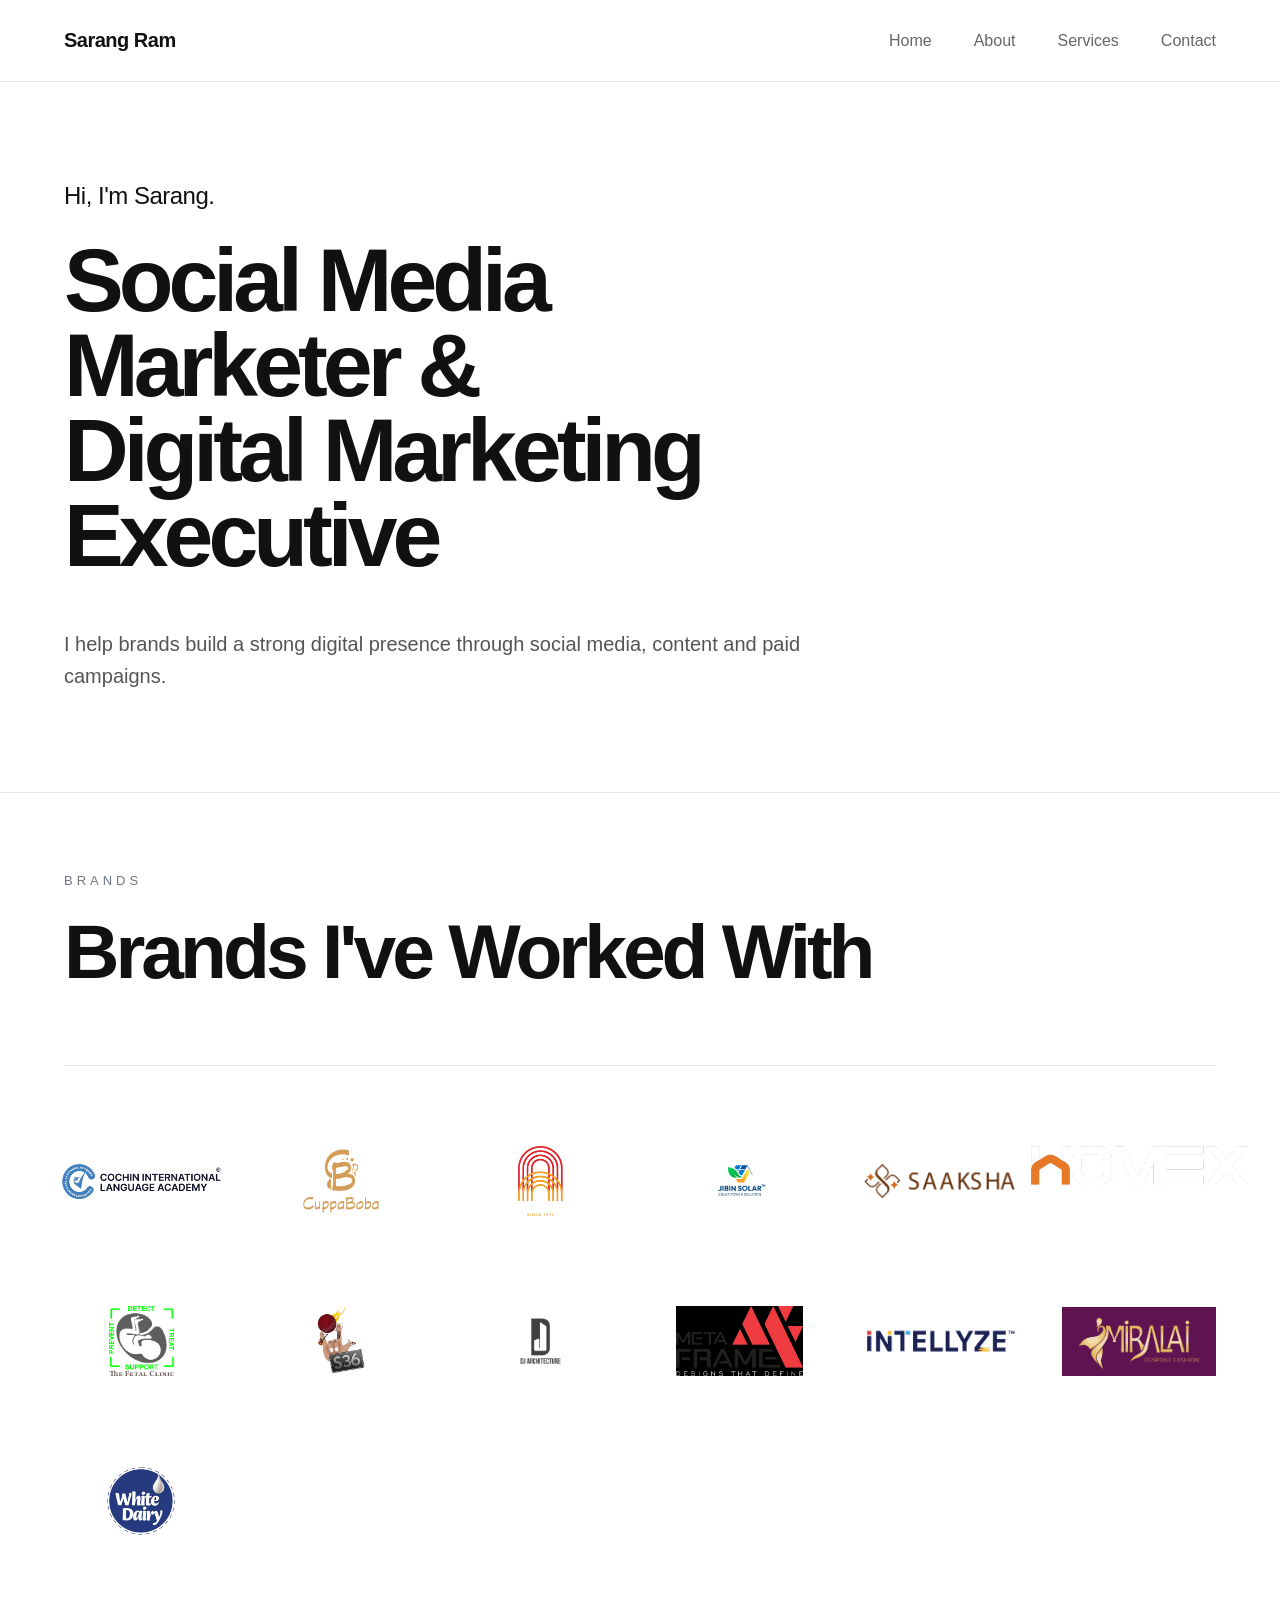
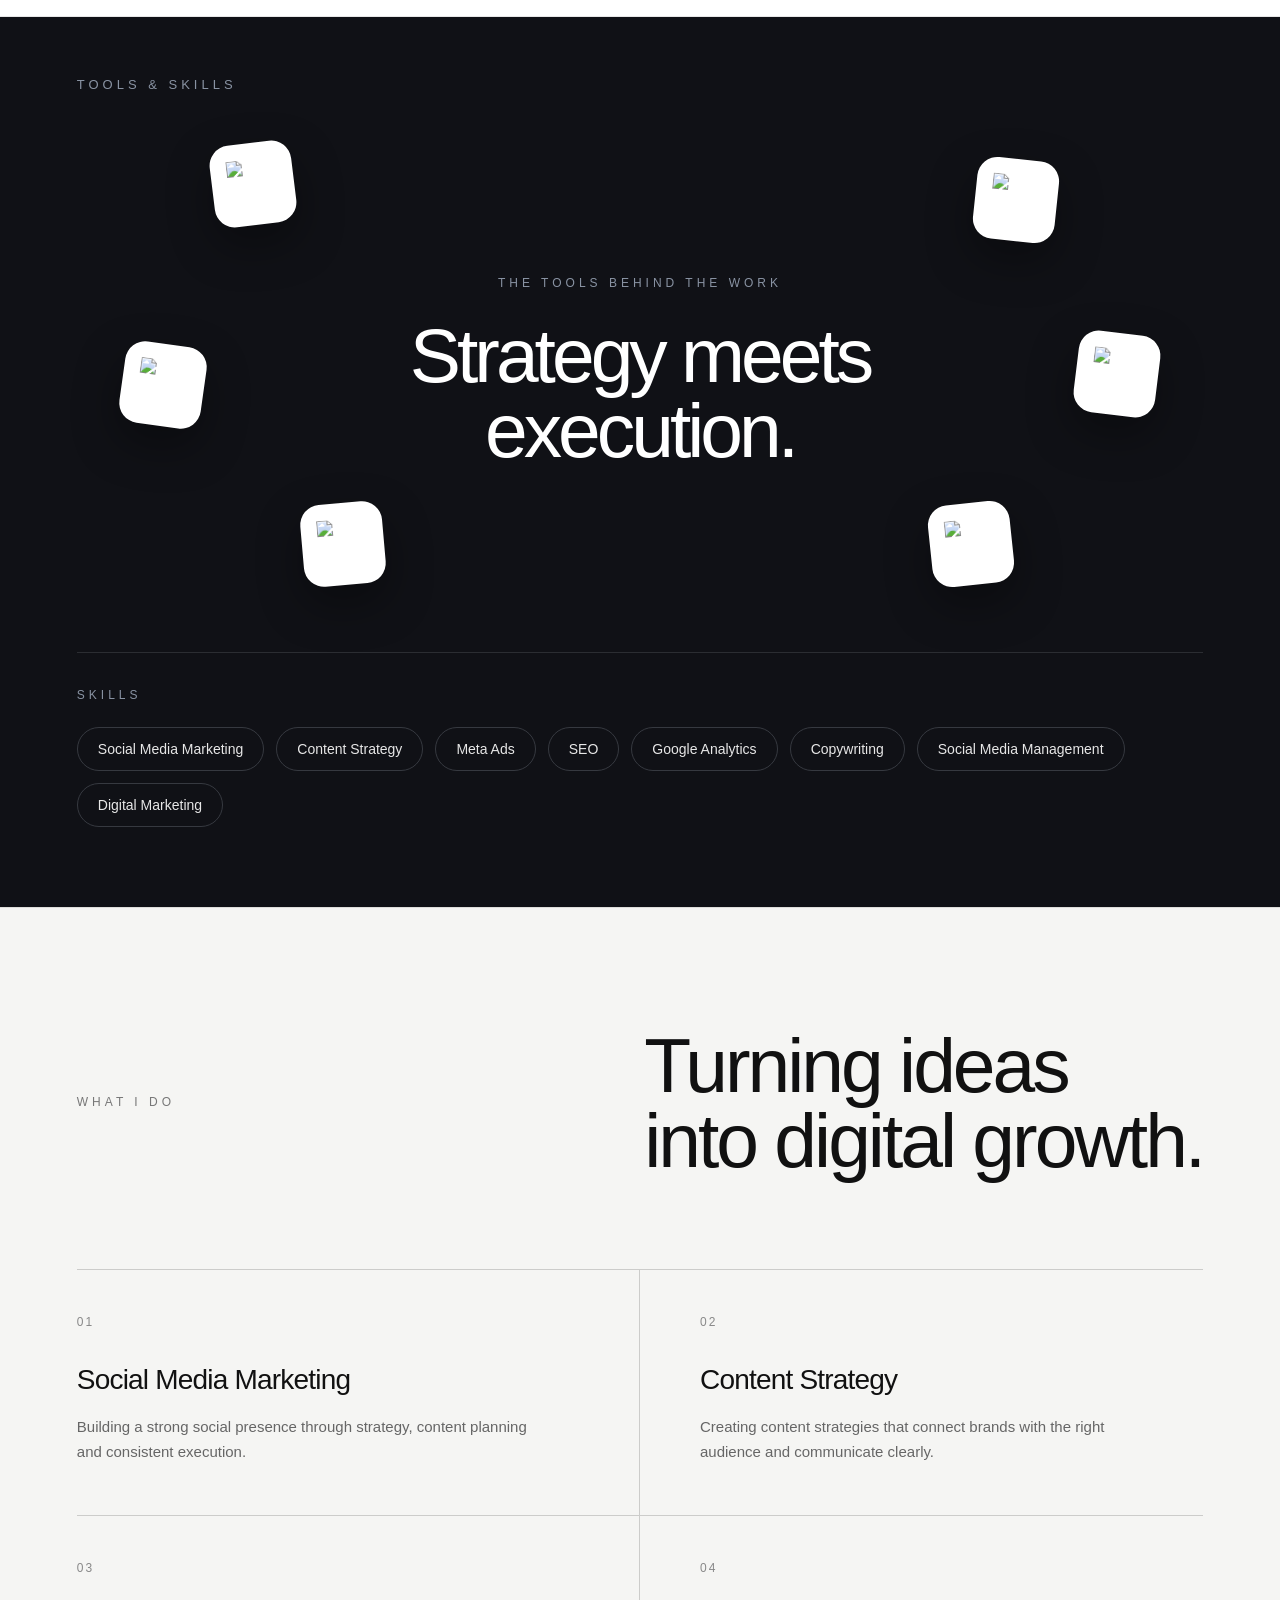
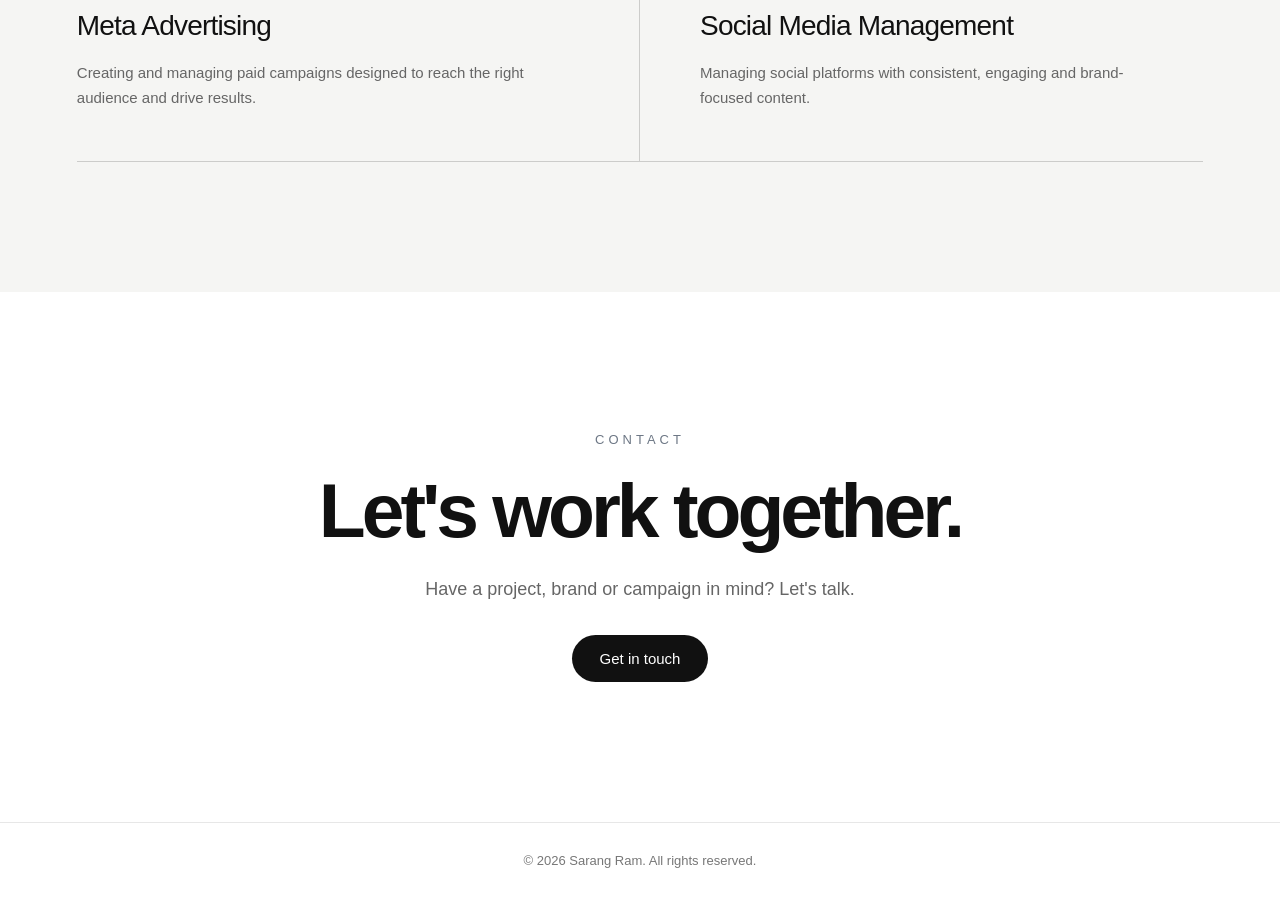
==== index.html @ 55293536 "Update index.html" ====
<!DOCTYPE html>
<html lang="en">

<head>
    <meta charset="UTF-8">

    <meta name="viewport" content="width=device-width, initial-scale=1.0">

    <title>Sarang Ram — Social Media Marketer & Digital Marketing Executive</title>

    <meta
        name="description"
        content="Sarang Ram is a Social Media Marketer and Digital Marketing Executive helping brands build a strong digital presence through social media, content and paid campaigns."
    >

    <link rel="stylesheet" href="style.css">
</head>


<body>


    <!-- =========================================
         NAVIGATION
    ========================================== -->

    <header class="site-header">

        <div class="nav-container">

            <a href="#" class="logo">
                Sarang Ram
            </a>

            <nav class="navigation">

                <a href="#home">Home</a>

                <a href="#about">About</a>

                <a href="#services">Services</a>

                <a href="#contact">Contact</a>

            </nav>

        </div>

    </header>



    <!-- =========================================
         HERO SECTION
    ========================================== -->

    <main id="home">

        <section class="hero-section">

            <div class="hero-content">

                <p class="hero-intro">
                    Hi, I'm Sarang.
                </p>


                <h1 class="hero-title">

                    Social Media
                    <br>

                    Marketer &

                    <br>

                    Digital Marketing
                    <br>

                    Executive

                </h1>


                <p class="hero-description">

                    I help brands build a strong digital presence
                    through social media, content and paid campaigns.

                </p>

            </div>

        </section>



        <!-- =========================================
             BRANDS SECTION
        ========================================== -->

        <section class="brands-section" id="about">

            <div class="section-heading">

                <p class="eyebrow">
                    BRANDS
                </p>

                <h2>
                    Brands I've Worked With
                </h2>

            </div>


            <div class="brands-divider"></div>


            <div class="brands-grid">


                <!-- CILA -->

                <div class="brand-logo logo-cila">

                    <img
                        src="assets/clients/cila.png"
                        alt="CILA"
                    >

                </div>



                <!-- CuppaBoba -->

                <div class="brand-logo">

                    <img
                        src="assets/clients/cuppaboba.png"
                        alt="CuppaBoba"
                    >

                </div>



                <!-- PAS Allied -->

                <div class="brand-logo">

                    <img
                        src="assets/clients/pas-allied.png"
                        alt="PAS Allied"
                    >

                </div>



                <!-- Jibin Solar -->

                <div class="brand-logo logo-jibin">

                    <img
                        src="assets/clients/jibin-solar.png"
                        alt="Jibin Solar"
                    >

                </div>



                <!-- Saaksha -->

                <div class="brand-logo">

                    <img
                        src="assets/clients/saaksha.png"
                        alt="Saaksha Jewels"
                    >

                </div>



                <!-- Homex -->

                <div class="brand-logo logo-homex">

                    <img
                        src="assets/clients/homex.png"
                        alt="Homex Hardware Supermarket"
                    >

                </div>



                <!-- Fetal Clinic -->

                <div class="brand-logo">

                    <img
                        src="assets/clients/fetal-clinic.png"
                        alt="The Fetal Clinic"
                    >

                </div>



                <!-- S36 -->

                <div class="brand-logo">

                    <img
                        src="assets/clients/s36.png"
                        alt="S36 The Sports Store"
                    >

                </div>



                <!-- DJ Architecture -->

                <div class="brand-logo">

                    <img
                        src="assets/clients/dj-architecture.png"
                        alt="DJ Architecture"
                    >

                </div>



                <!-- Metaframe -->

                <div class="brand-logo">

                    <img
                        src="assets/clients/metaframe.png"
                        alt="Metaframe"
                    >

                </div>



                <!-- Intellyze -->

                <div class="brand-logo">

                    <img
                        src="assets/clients/intellyze.png"
                        alt="Intellyze Innovations"
                    >

                </div>



                <!-- Miralai -->

                <div class="brand-logo">

                    <img
                        src="assets/clients/miralai.png"
                        alt="Miralai Bespoke Fashion"
                    >

                </div>



                <!-- White Dairy -->

                <div class="brand-logo">

                    <img
                        src="assets/clients/white-dairy.png"
                        alt="White Dairy"
                    >

                </div>


            </div>

        </section>



        <!-- =========================================
             TOOLS & SKILLS SECTION
        ========================================== -->

        <section class="tools-skills-section" id="services">


            <!-- Section label -->

            <div class="tools-label">
                TOOLS & SKILLS
            </div>



            <!-- =====================================
                 TOOLS HERO
            ====================================== -->

            <div class="tools-hero">


                <!-- TOOL 1 — META ADS -->

                <div class="floating-tool tool-1">

                    <img
                        src="assets/tools/meta-ads.png"
                        alt="Meta Ads Manager"
                    >

                </div>



                <!-- TOOL 2 — GOOGLE ANALYTICS -->

                <div class="floating-tool tool-2">

                    <img
                        src="assets/tools/google-analytics.png"
                        alt="Google Analytics"
                    >

                </div>



                <!-- TOOL 3 — CANVA -->

                <div class="floating-tool tool-3">

                    <img
                        src="assets/tools/canva.png"
                        alt="Canva"
                    >

                </div>



                <!-- TOOL 4 — WORDPRESS -->

                <div class="floating-tool tool-4">

                    <img
                        src="assets/tools/wordpress.png"
                        alt="WordPress"
                    >

                </div>



                <!-- TOOL 5 — GOOGLE BUSINESS -->

                <div class="floating-tool tool-5">

                    <img
                        src="assets/tools/google-business.png"
                        alt="Google Business Profile"
                    >

                </div>



                <!-- TOOL 6 — EDITS -->

                <div class="floating-tool tool-6">

                    <img
                        src="assets/tools/edits.png"
                        alt="Edits by Instagram"
                    >

                </div>



                <!-- CENTER CONTENT -->

                <div class="tools-heading">

                    <p>
                        THE TOOLS BEHIND THE WORK
                    </p>

                    <h2>
                        Strategy meets
                        <br>
                        execution.
                    </h2>

                </div>


            </div>



            <!-- =====================================
                 SKILLS
            ====================================== -->

            <div class="skills-area">


                <div class="skills-title">
                    SKILLS
                </div>


                <div class="skills-list">

                    <span>
                        Social Media Marketing
                    </span>

                    <span>
                        Content Strategy
                    </span>

                    <span>
                        Meta Ads
                    </span>

                    <span>
                        SEO
                    </span>

                    <span>
                        Google Analytics
                    </span>

                    <span>
                        Copywriting
                    </span>

                    <span>
                        Social Media Management
                    </span>

                    <span>
                        Digital Marketing
                    </span>

                </div>


            </div>


        </section>

<!-- SERVICES SECTION -->

<section class="services-section">

    <div class="services-header">
        <div class="services-label">WHAT I DO</div>

        <h2>
            Turning ideas<br>
            into digital growth.
        </h2>
    </div>

    <div class="services-grid">

        <div class="service-card">
            <div class="service-number">01</div>
            <h3>Social Media Marketing</h3>
            <p>
                Building a strong social presence through strategy,
                content planning and consistent execution.
            </p>
        </div>

        <div class="service-card">
            <div class="service-number">02</div>
            <h3>Content Strategy</h3>
            <p>
                Creating content strategies that connect brands
                with the right audience and communicate clearly.
            </p>
        </div>

        <div class="service-card">
            <div class="service-number">03</div>
            <h3>Meta Advertising</h3>
            <p>
                Creating and managing paid campaigns designed
                to reach the right audience and drive results.
            </p>
        </div>

        <div class="service-card">
            <div class="service-number">04</div>
            <h3>Social Media Management</h3>
            <p>
                Managing social platforms with consistent,
                engaging and brand-focused content.
            </p>
        </div>

    </div>

</section>

        <!-- =========================================
             CONTACT SECTION
        ========================================== -->

        <section class="contact-section" id="contact">

            <p class="eyebrow">
                CONTACT
            </p>

            <h2>
                Let's work together.
            </h2>

            <p>
                Have a project, brand or campaign in mind?
                Let's talk.
            </p>

            <a
                href="mailto:your-email@example.com"
                class="contact-button"
            >
                Get in touch
            </a>

        </section>


    </main>



    <!-- =========================================
         FOOTER
    ========================================== -->

    <footer class="site-footer">

        <p>
            © 2026 Sarang Ram. All rights reserved.
        </p>

    </footer>


</body>

</html>
---- style.css ----
/* =========================================================
   GLOBAL
========================================================= */

* {
    margin: 0;
    padding: 0;
    box-sizing: border-box;
}


html {
    scroll-behavior: smooth;
}


body {
    font-family:
        Arial,
        Helvetica,
        sans-serif;

    background: #ffffff;

    color: #111111;

    overflow-x: hidden;
}


img {
    display: block;

    max-width: 100%;
}


a {
    color: inherit;

    text-decoration: none;
}


/* =========================================================
   NAVIGATION
========================================================= */

.site-header {

    width: 100%;

    height: 82px;

    background: #ffffff;

    border-bottom: 1px solid #e8e8e8;

    position: relative;

    z-index: 100;
}


.nav-container {

    width: 90%;

    max-width: 1500px;

    height: 100%;

    margin: 0 auto;

    display: flex;

    align-items: center;

    justify-content: space-between;
}


.logo {

    font-size: 20px;

    font-weight: 600;

    letter-spacing: -0.5px;
}


.navigation {

    display: flex;

    align-items: center;

    gap: 42px;
}


.navigation a {

    font-size: 16px;

    color: #666666;

    transition: color 0.25s ease;
}


.navigation a:hover {

    color: #111111;
}


/* =========================================================
   HERO
========================================================= */

.hero-section {

    min-height: 680px;

    background: #ffffff;

    display: flex;

    align-items: center;

    position: relative;

    overflow: hidden;
}


.hero-content {

    width: 90%;

    max-width: 1500px;

    margin: 0 auto;

    padding: 100px 0;
}


.hero-intro {

    font-size: 24px;

    font-weight: 500;

    margin-bottom: 28px;

    letter-spacing: -0.5px;
}


.hero-title {

    max-width: 850px;

    font-size: clamp(58px, 7vw, 105px);

    line-height: 0.95;

    letter-spacing: -5px;

    font-weight: 600;

    color: #111111;
}


.hero-description {

    max-width: 760px;

    margin-top: 50px;

    font-size: 20px;

    line-height: 1.6;

    color: #555555;
}


/* =========================================================
   BRANDS
========================================================= */

.brands-section {

    background: #ffffff;

    border-top: 1px solid #e7e7e7;

    border-bottom: 1px solid #e7e7e7;

    padding: 80px 5% 0;
}


.section-heading {

    max-width: 1500px;

    margin: 0 auto;
}


.eyebrow {

    font-size: 13px;

    letter-spacing: 4px;

    color: #6d7785;

    margin-bottom: 25px;
}


.section-heading h2 {

    font-size: clamp(50px, 6vw, 88px);

    line-height: 1;

    letter-spacing: -4px;

    font-weight: 600;
}


.brands-divider {

    width: 100%;

    height: 1px;

    background: #e7e7e7;

    margin-top: 75px;
}


/* =========================================================
   BRANDS GRID
========================================================= */

.brands-grid {

    width: 100%;

    max-width: 1500px;

    margin: 0 auto;

    padding: 70px 0;

    display: grid;

    grid-template-columns:
        repeat(6, minmax(0, 1fr));

    gap: 70px 45px;

    align-items: center;
}


.brand-logo {

    height: 90px;

    display: flex;

    align-items: center;

    justify-content: center;

    overflow: visible;
}


.brand-logo img {

    width: 100%;

    max-width: 180px;

    max-height: 70px;

    object-fit: contain;

    transition:
        transform 0.3s ease,
        opacity 0.3s ease;
}


.brand-logo:hover img {

    transform: scale(1.05);

    opacity: 0.8;
}


/* Individual logo sizing */

.logo-jibin img {

    transform: scale(1.5);
}


.logo-cila img {

    transform: scale(1.35);
}


.logo-homex img {

    transform: scale(1.4);
}


/* Prevent hover from removing individual sizing */

.logo-jibin:hover img {

    transform: scale(1.55);
}


.logo-cila:hover img {

    transform: scale(1.4);
}


.logo-homex:hover img {

    transform: scale(1.45);
}


/* =========================================================
   TOOLS & SKILLS SECTION
========================================================= */

.tools-skills-section {

    position: relative;

    background: #101116;

    color: #ffffff;

    padding: 60px 6% 80px;

    overflow: hidden;
}


/* =========================================================
   TOOLS LABEL
========================================================= */

.tools-label {

    font-size: 13px;

    letter-spacing: 4px;

    color: #8993a3;

    position: relative;

    z-index: 5;
}


/* =========================================================
   TOOLS HERO
========================================================= */

.tools-hero {

    position: relative;

    width: 100%;

    max-width: 1450px;

    height: 560px;

    margin: 0 auto;
}


/* =========================================================
   CENTER HEADING
========================================================= */

.tools-heading {

    position: absolute;

    top: 50%;

    left: 50%;

    transform: translate(
        -50%,
        -50%
    );

    text-align: center;

    width: 700px;

    max-width: 80%;

    z-index: 3;
}


.tools-heading p {

    font-size: 12px;

    letter-spacing: 4px;

    color: #8993a3;

    margin-bottom: 28px;
}


.tools-heading h2 {

    font-size: clamp(
        55px,
        6vw,
        88px
    );

    line-height: 0.98;

    letter-spacing: -4px;

    font-weight: 500;

    color: #ffffff;
}


/* =========================================================
   FLOATING TOOL CARDS
========================================================= */

.tools-skills-section .floating-tool {

    position: absolute;

    width: 82px;

    height: 82px;

    background: #ffffff;

    border-radius: 20px;

    display: flex;

    align-items: center;

    justify-content: center;

    padding: 16px;

    box-shadow:
        0 18px 45px rgba(
            0,
            0,
            0,
            0.35
        );

    z-index: 2;

    transition:
        transform 0.3s ease;
}


.tools-skills-section
.floating-tool:hover {

    transform:
        translateY(-8px)
        rotate(3deg);
}


.tools-skills-section
.floating-tool img {

    width: 100%;

    height: 100%;

    object-fit: contain;
}


/* =========================================================
   INDIVIDUAL TOOL POSITIONS
========================================================= */

.tools-skills-section .tool-1 {

    top: 9%;

    left: 12%;

    transform: rotate(-7deg);
}


.tools-skills-section .tool-2 {

    top: 12%;

    right: 13%;

    transform: rotate(6deg);
}


.tools-skills-section .tool-3 {

    top: 45%;

    left: 4%;

    transform: rotate(8deg);
}


.tools-skills-section .tool-4 {

    bottom: 12%;

    right: 17%;

    transform: rotate(-6deg);
}


.tools-skills-section .tool-5 {

    bottom: 12%;

    left: 20%;

    transform: rotate(-5deg);
}


.tools-skills-section .tool-6 {

    top: 43%;

    right: 4%;

    transform: rotate(7deg);
}


/* =========================================================
   SKILLS AREA
========================================================= */

.skills-area {

    border-top: 1px solid #2b2d32;

    padding-top: 35px;

    max-width: 1450px;

    margin: 0 auto;
}


.skills-title {

    font-size: 12px;

    letter-spacing: 4px;

    color: #8993a3;

    margin-bottom: 25px;
}


.skills-list {

    display: flex;

    flex-wrap: wrap;

    gap: 12px;
}


.skills-list span {

    border: 1px solid #363940;

    border-radius: 50px;

    padding: 13px 20px;

    font-size: 14px;

    color: #e7e7e7;

    transition:
        background 0.25s ease,
        border-color 0.25s ease;
}


.skills-list span:hover {

    background: #ffffff;

    border-color: #ffffff;

    color: #111111;
}


/* =========================================================
   CONTACT
========================================================= */

.contact-section {

    padding: 140px 6%;

    background: #ffffff;

    text-align: center;
}


.contact-section .eyebrow {

    margin-bottom: 25px;
}


.contact-section h2 {

    font-size: clamp(
        50px,
        6vw,
        90px
    );

    letter-spacing: -4px;

    line-height: 1;

    margin-bottom: 30px;
}


.contact-section p:not(.eyebrow) {

    color: #666666;

    font-size: 18px;

    margin-bottom: 35px;
}


.contact-button {

    display: inline-block;

    padding: 15px 28px;

    border-radius: 50px;

    background: #111111;

    color: #ffffff;

    font-size: 15px;

    transition:
        transform 0.25s ease,
        background 0.25s ease;
}


.contact-button:hover {

    transform: translateY(-3px);

    background: #333333;
}


/* =========================================================
   FOOTER
========================================================= */

.site-footer {

    border-top: 1px solid #e7e7e7;

    padding: 30px 6%;

    text-align: center;

    color: #777777;

    font-size: 13px;
}


/* =========================================================
   TABLET
========================================================= */

@media (max-width: 1000px) {


    .navigation {

        gap: 25px;
    }


    .brands-grid {

        grid-template-columns:
            repeat(3, 1fr);

        gap: 50px 25px;
    }


    .tools-hero {

        height: 500px;
    }


    .tools-heading h2 {

        font-size: 62px;
    }

}


/* =========================================================
   MOBILE
========================================================= */

@media (max-width: 700px) {


    /* Navigation */

    .site-header {

        height: 70px;
    }


    .nav-container {

        width: 88%;
    }


    .logo {

        font-size: 18px;
    }


    .navigation {

        gap: 16px;
    }


    .navigation a {

        font-size: 13px;
    }



    /* Hero */

    .hero-section {

        min-height: auto;
    }


    .hero-content {

        width: 88%;

        padding: 90px 0;
    }


    .hero-intro {

        font-size: 20px;

        margin-bottom: 22px;
    }


    .hero-title {

        font-size: 52px;

        letter-spacing: -3px;
    }


    .hero-description {

        font-size: 17px;

        margin-top: 35px;
    }



    /* Brands */

    .brands-section {

        padding: 60px 6% 0;
    }


    .section-heading h2 {

        font-size: 48px;

        letter-spacing: -2.5px;
    }


    .brands-divider {

        margin-top: 50px;
    }


    .brands-grid {

        grid-template-columns:
            repeat(2, 1fr);

        gap: 35px 15px;

        padding: 50px 0;
    }


    .brand-logo {

        height: 75px;
    }


    .brand-logo img {

        max-width: 140px;

        max-height: 55px;
    }


    .logo-jibin img {

        transform: scale(1.35);
    }


    .logo-cila img {

        transform: scale(1.25);
    }


    .logo-homex img {

        transform: scale(1.3);
    }



    /* Tools */

    .tools-skills-section {

        padding: 45px 6% 60px;
    }


    .tools-hero {

        height: 500px;
    }


    .tools-heading {

        width: 90%;

        max-width: none;
    }


    .tools-heading p {

        font-size: 10px;

        letter-spacing: 3px;
    }


    .tools-heading h2 {

        font-size: 48px;

        letter-spacing: -2.5px;
    }


    .tools-skills-section
    .floating-tool {

        width: 62px;

        height: 62px;

        padding: 12px;

        border-radius: 16px;
    }


    /* Mobile tool positions */

    .tools-skills-section .tool-1 {

        top: 7%;

        left: 5%;
    }


    .tools-skills-section .tool-2 {

        top: 8%;

        right: 5%;
    }


    .tools-skills-section .tool-3 {

        top: 42%;

        left: 2%;
    }


    .tools-skills-section .tool-4 {

        bottom: 9%;

        right: 6%;
    }


    .tools-skills-section .tool-5 {

        bottom: 9%;

        left: 7%;
    }


    .tools-skills-section .tool-6 {

        top: 42%;

        right: 2%;
    }



    /* Skills */

    .skills-area {

        padding-top: 28px;
    }


    .skills-list {

        gap: 8px;
    }


    .skills-list span {

        padding: 10px 14px;

        font-size: 12px;
    }



    /* Contact */

    .contact-section {

        padding: 100px 6%;
    }


    .contact-section h2 {

        font-size: 50px;

        letter-spacing: -3px;
    }

}


/* =========================================================
   SMALL MOBILE
========================================================= */

@media (max-width: 450px) {


    .navigation {

        display: none;
    }


    .hero-title {

        font-size: 45px;
    }


    .section-heading h2 {

        font-size: 42px;
    }


    .tools-heading h2 {

        font-size: 42px;
    }


    .tools-hero {

        height: 460px;
    }


    .brands-grid {

        gap: 30px 10px;
    }


    .brand-logo img {

        max-width: 120px;
    }

}
/* =========================================
   SERVICES SECTION
========================================= */

.services-section {
    background: #f5f5f3;
    color: #111111;
    padding: 120px 6vw 130px;
    border-top: 1px solid #ddddda;
}


/* Small section label */

.services-label {
    font-size: 12px;
    letter-spacing: 4px;
    color: #777777;
    margin-bottom: 70px;
}


/* Header */

.services-header {
    display: flex;
    justify-content: space-between;
    align-items: flex-end;
    gap: 40px;
    margin-bottom: 90px;
}

.services-header p {
    font-size: 12px;
    letter-spacing: 4px;
    color: #777777;
    margin: 0 0 15px;
}

.services-header h2 {
    font-size: clamp(48px, 6vw, 88px);
    line-height: 0.98;
    font-weight: 500;
    letter-spacing: -3px;
    margin: 0;
}


/* Services grid */

.services-grid {
    display: grid;
    grid-template-columns: repeat(2, 1fr);
    border-top: 1px solid #ccccca;
}


/* Individual card */

.service-card {
    position: relative;
    padding: 45px 45px 50px 0;
    border-bottom: 1px solid #ccccca;
}

.service-card:nth-child(odd) {
    border-right: 1px solid #ccccca;
    padding-right: 60px;
}

.service-card:nth-child(even) {
    padding-left: 60px;
}


/* Number */

.service-number {
    display: block;
    font-size: 12px;
    letter-spacing: 2px;
    color: #888888;
    margin-bottom: 35px;
}


/* Service title */

.service-card h3 {
    font-size: 28px;
    font-weight: 500;
    letter-spacing: -0.8px;
    margin: 0 0 18px;
}


/* Description */

.service-card p {
    max-width: 470px;
    font-size: 15px;
    line-height: 1.7;
    color: #666666;
    margin: 0;
}


/* Hover */

.service-card {
    transition: transform 0.3s ease;
}

.service-card:hover {
    transform: translateY(-4px);
}

.service-card:hover h3 {
    color: #555555;
}


/* =========================================
   MOBILE
========================================= */

@media (max-width: 768px) {

    .services-section {
        padding: 80px 24px 90px;
    }

    .services-label {
        margin-bottom: 50px;
    }

    .services-header {
        display: block;
        margin-bottom: 60px;
    }

    .services-header h2 {
        font-size: 48px;
        letter-spacing: -2px;
    }

    .services-grid {
        grid-template-columns: 1fr;
    }

    .service-card,
    .service-card:nth-child(odd),
    .service-card:nth-child(even) {
        padding: 35px 0;
        border-right: none;
    }

    .service-card h3 {
        font-size: 24px;
    }

}
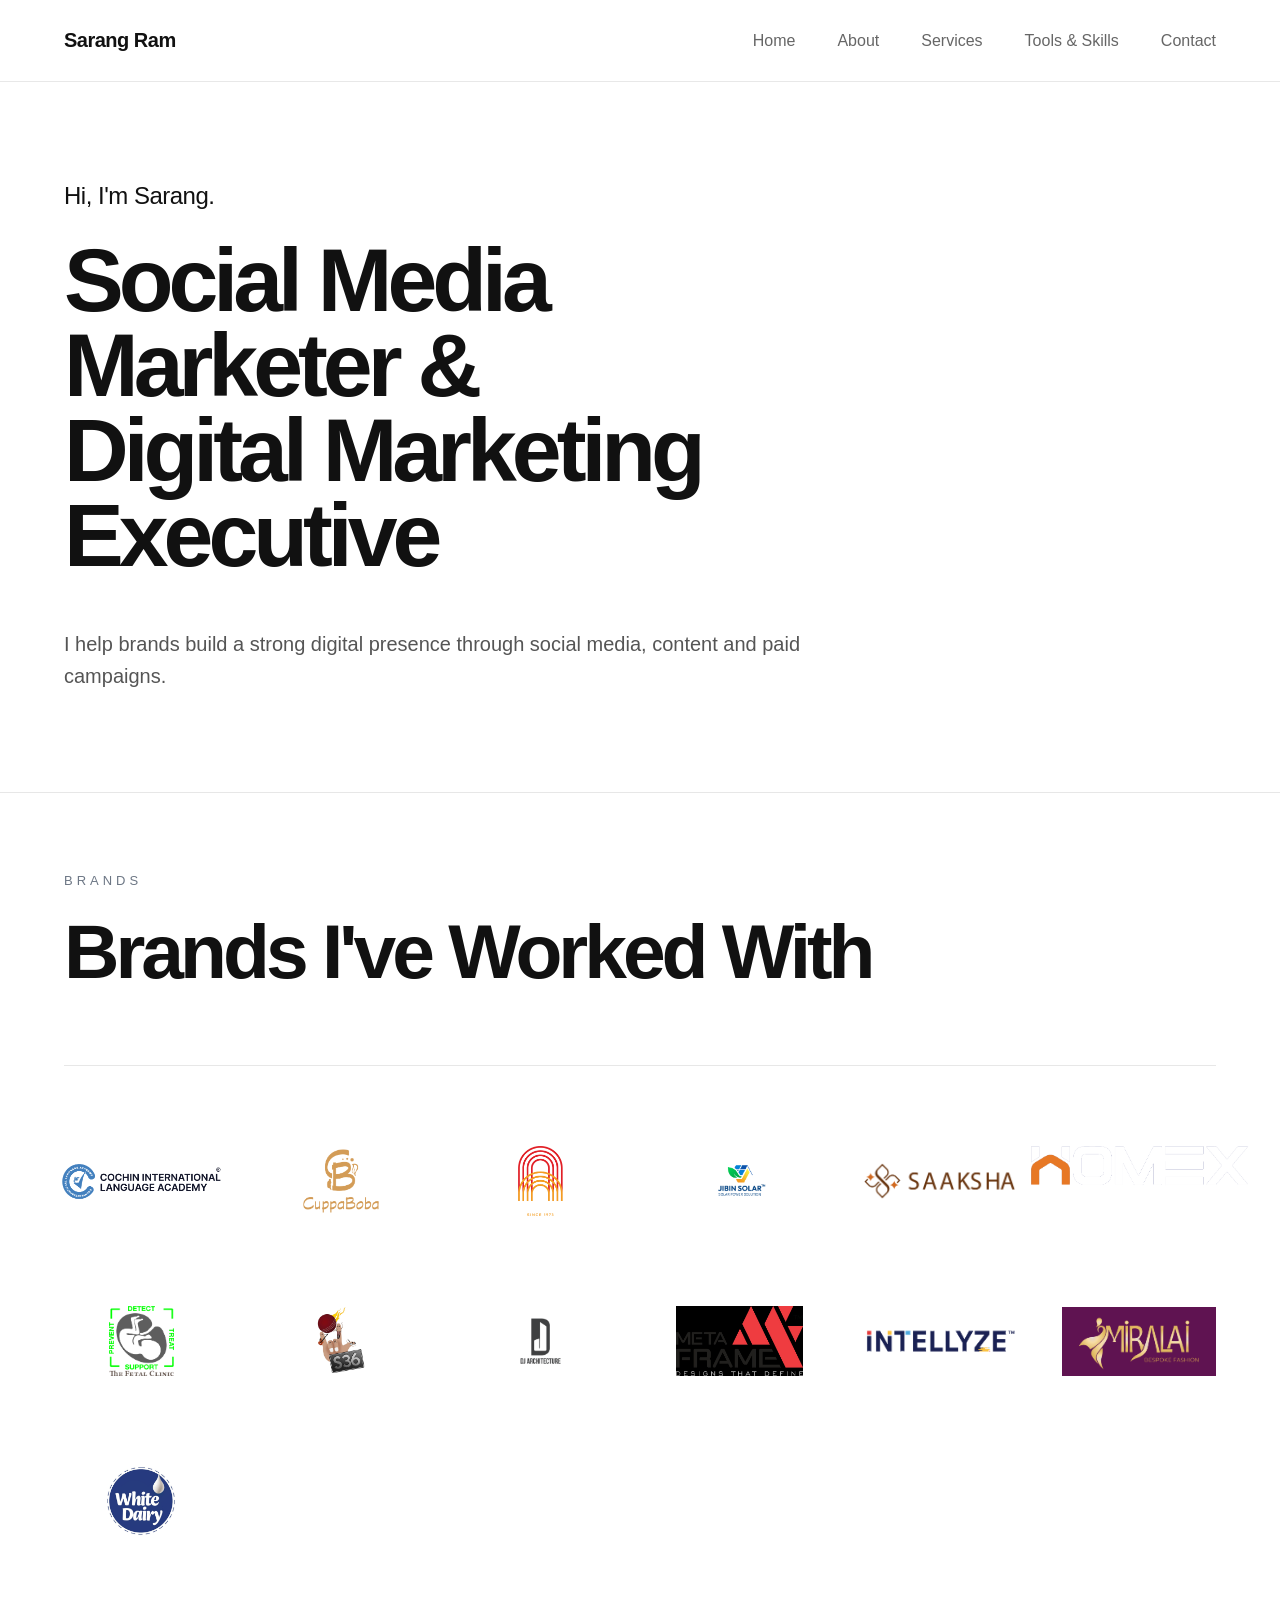
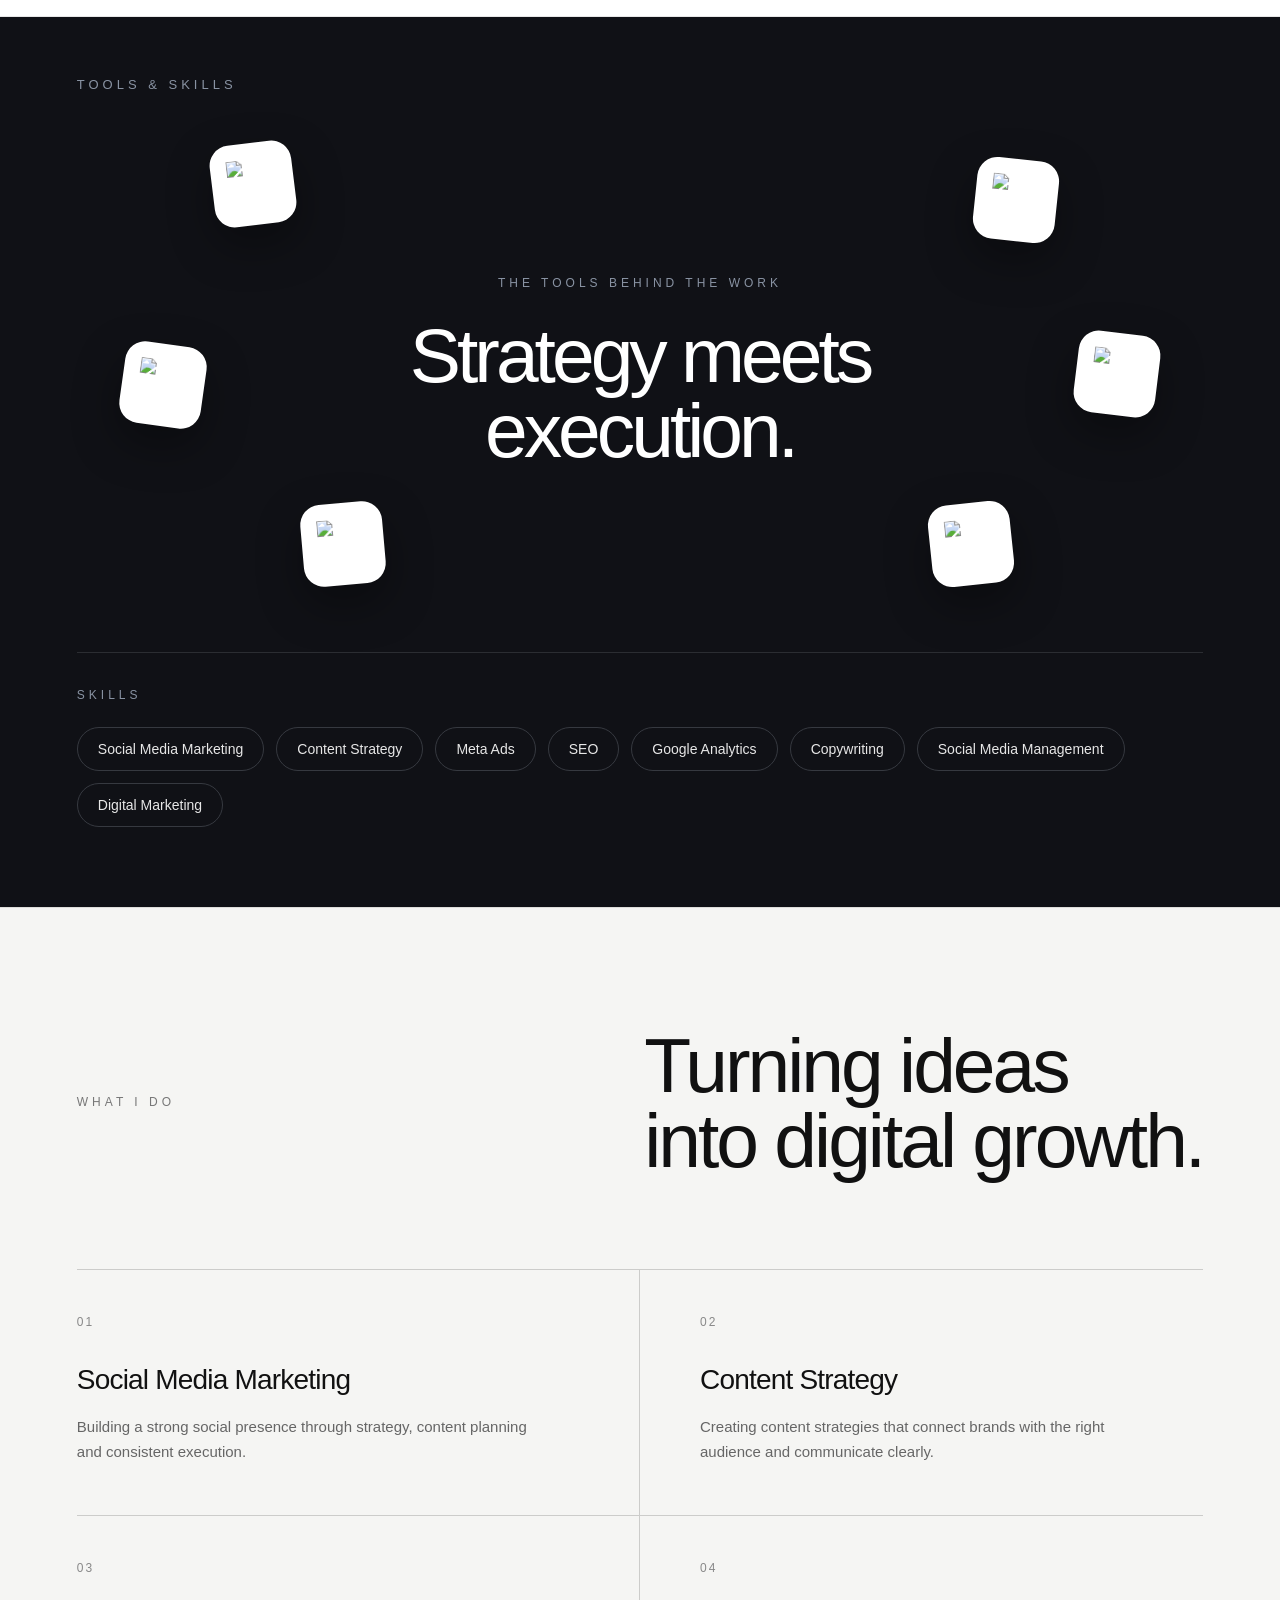
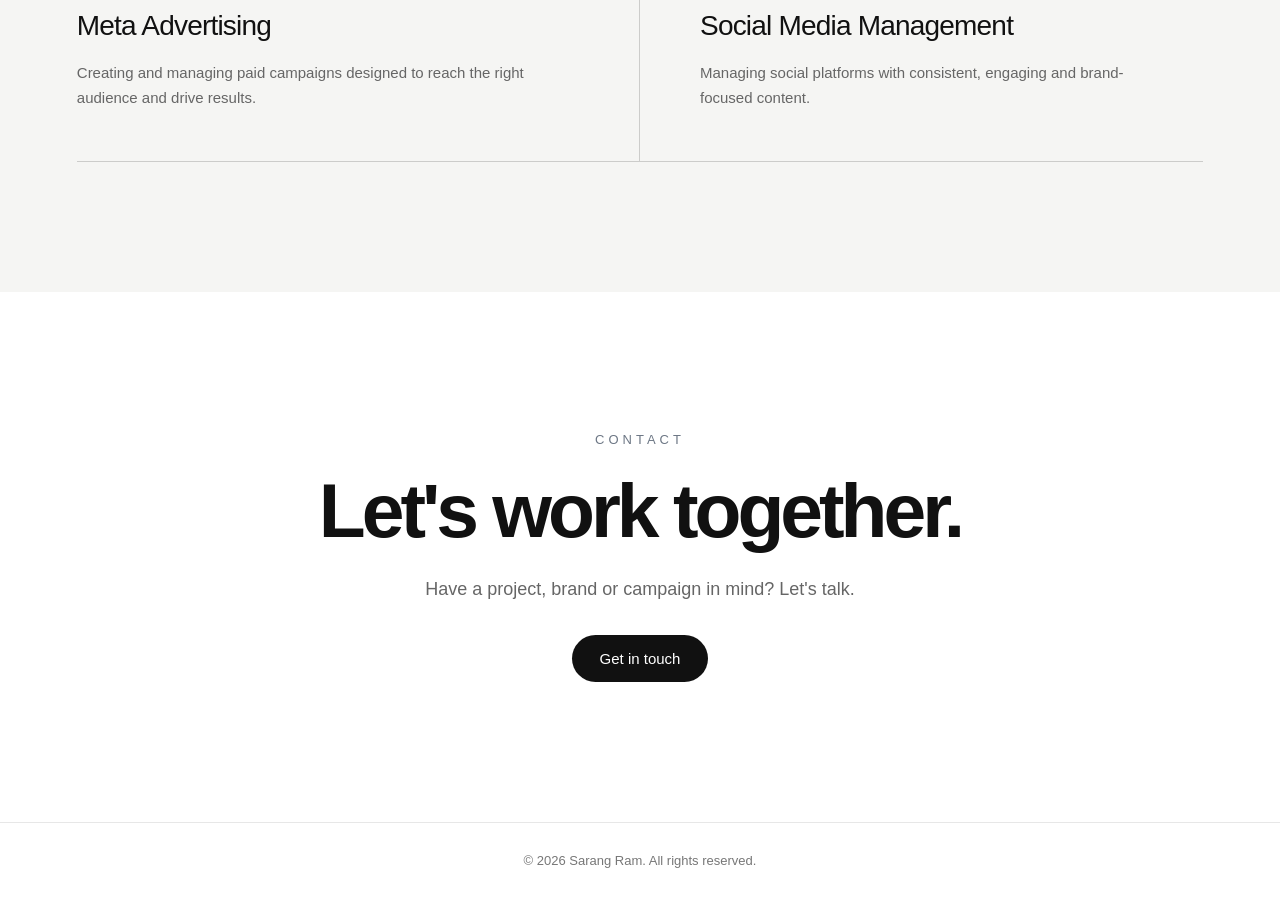
==== commit f93afc5b: "Update index.html" ====
--- a/index.html
+++ b/index.html
@@ -40,6 +40,8 @@
 
                 <a href="#services">Services</a>
 
+<a href="#tools">Tools & Skills</a>
+                
                 <a href="#contact">Contact</a>
 
             </nav>
@@ -298,14 +300,12 @@
              TOOLS & SKILLS SECTION
         ========================================== -->
 
-        <section class="tools-skills-section" id="services">
-
-
-            <!-- Section label -->
-
-            <div class="tools-label">
-                TOOLS & SKILLS
-            </div>
+    <section class="tools-skills-section" id="tools">
+    
+    <!-- Section label -->
+    <div class="tools-label">
+        TOOLS & SKILLS
+    </div>
 
 
 
@@ -471,7 +471,7 @@
 
 <!-- SERVICES SECTION -->
 
-<section class="services-section">
+<section class="services-section" id="services">
 
     <div class="services-header">
         <div class="services-label">WHAT I DO</div>
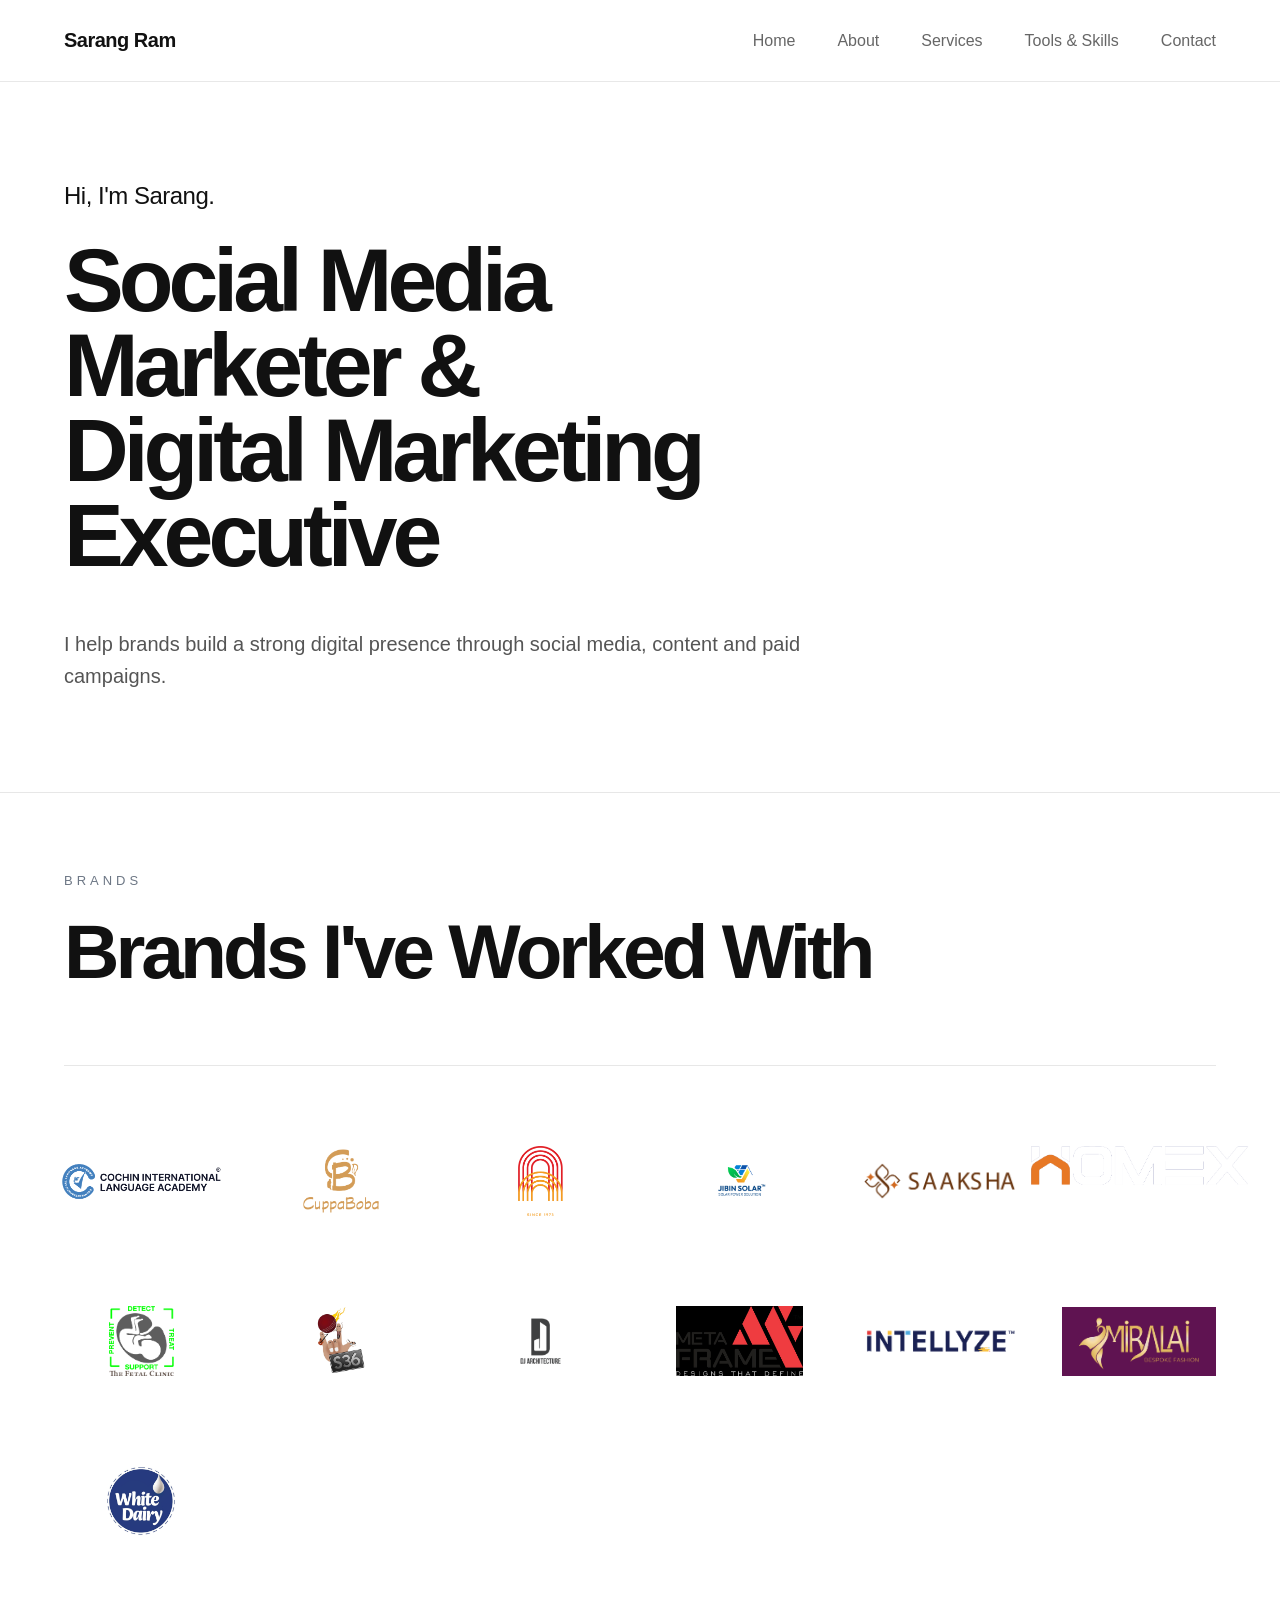
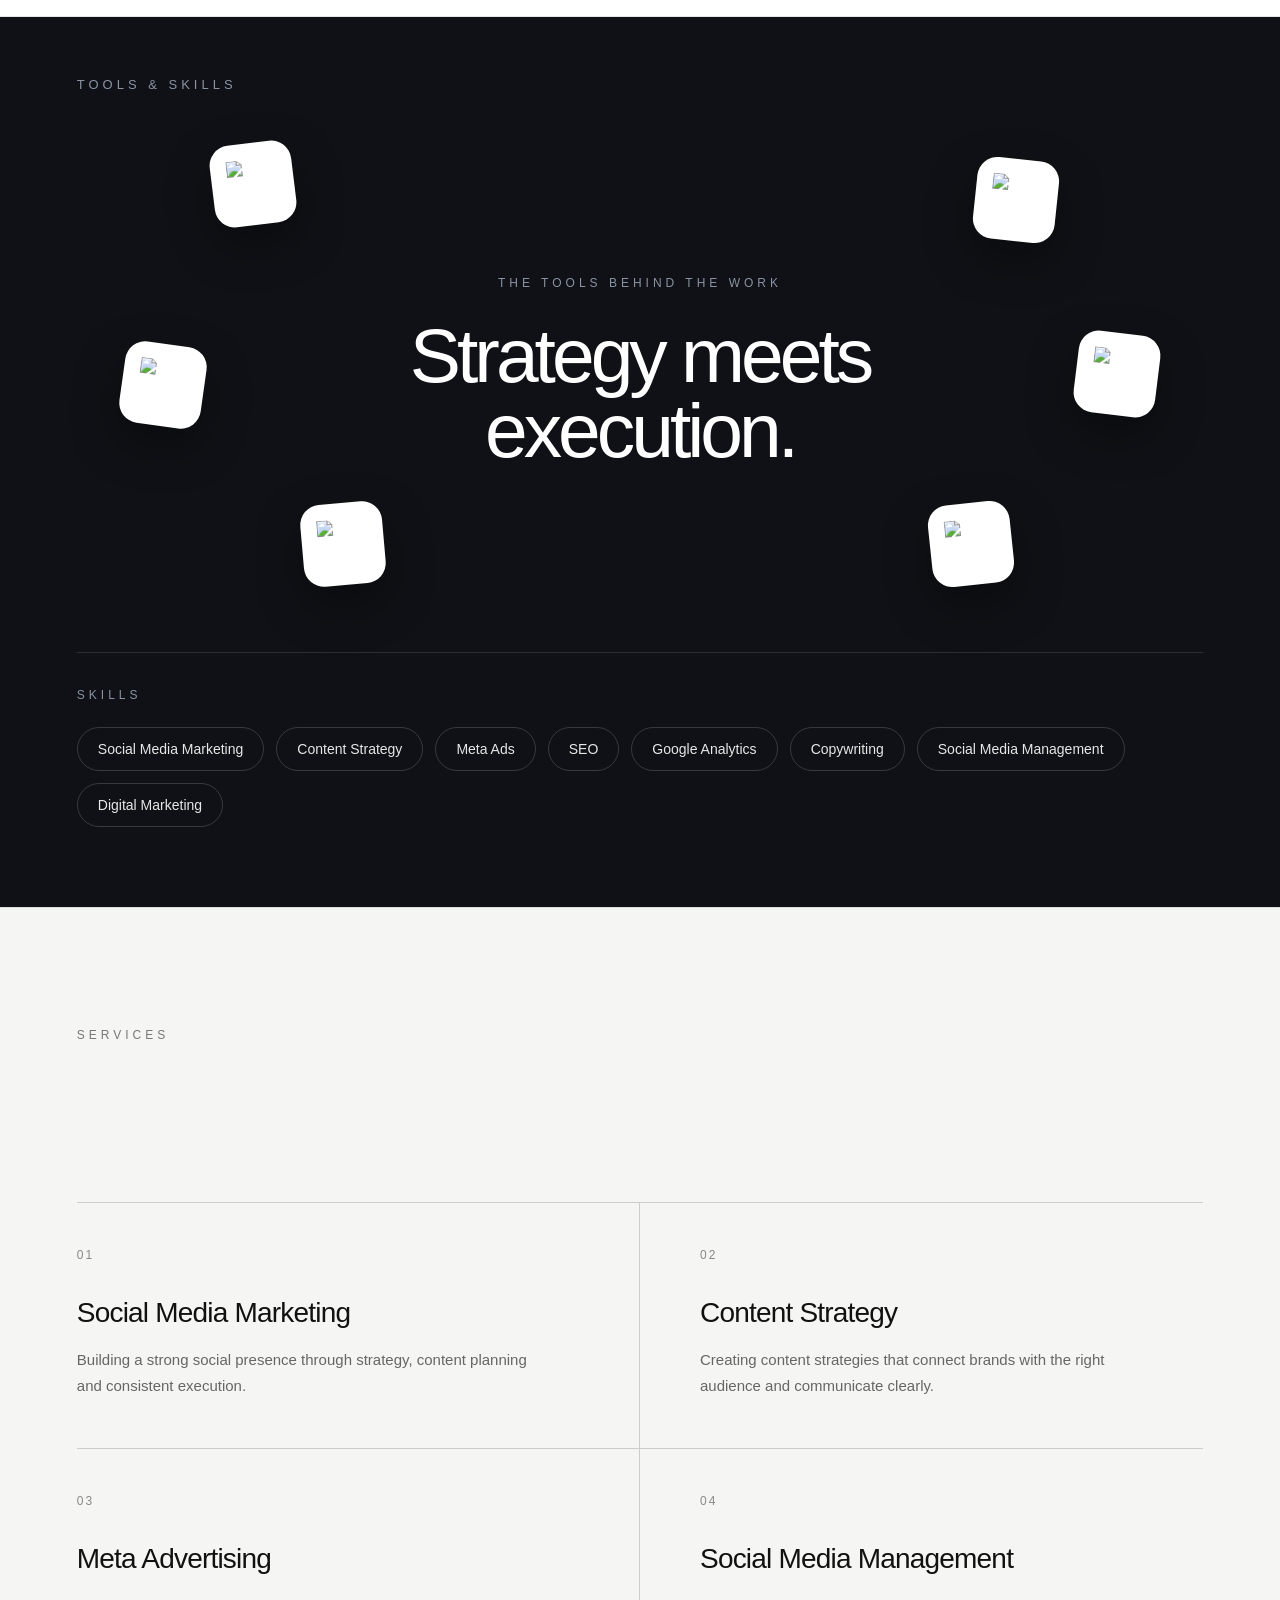
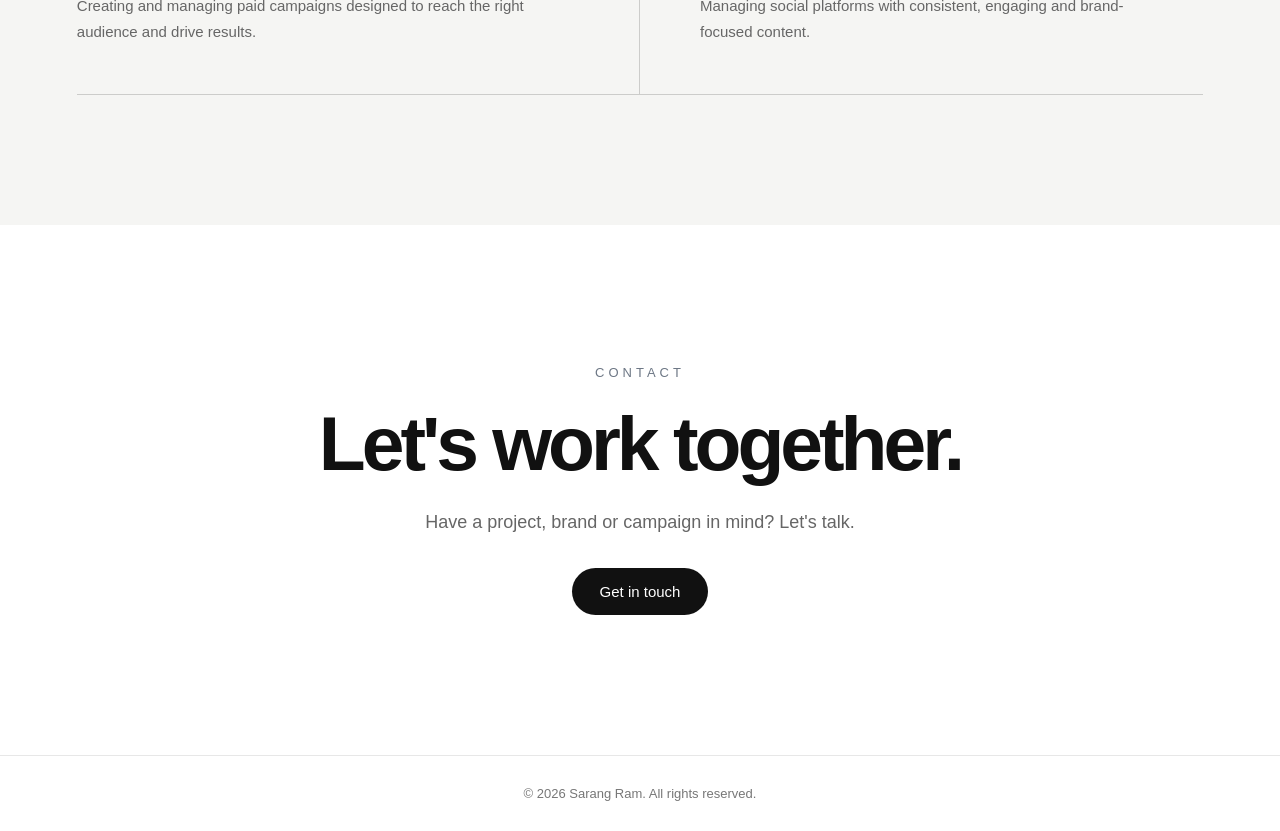
==== commit 2c1e7734: "Update index.html" ====
--- a/index.html
+++ b/index.html
@@ -473,14 +473,9 @@
 
 <section class="services-section" id="services">
 
-    <div class="services-header">
-        <div class="services-label">WHAT I DO</div>
-
-        <h2>
-            Turning ideas<br>
-            into digital growth.
-        </h2>
-    </div>
+<div class="services-header">
+    <div class="services-label">SERVICES</div>
+</div>
 
     <div class="services-grid">
 
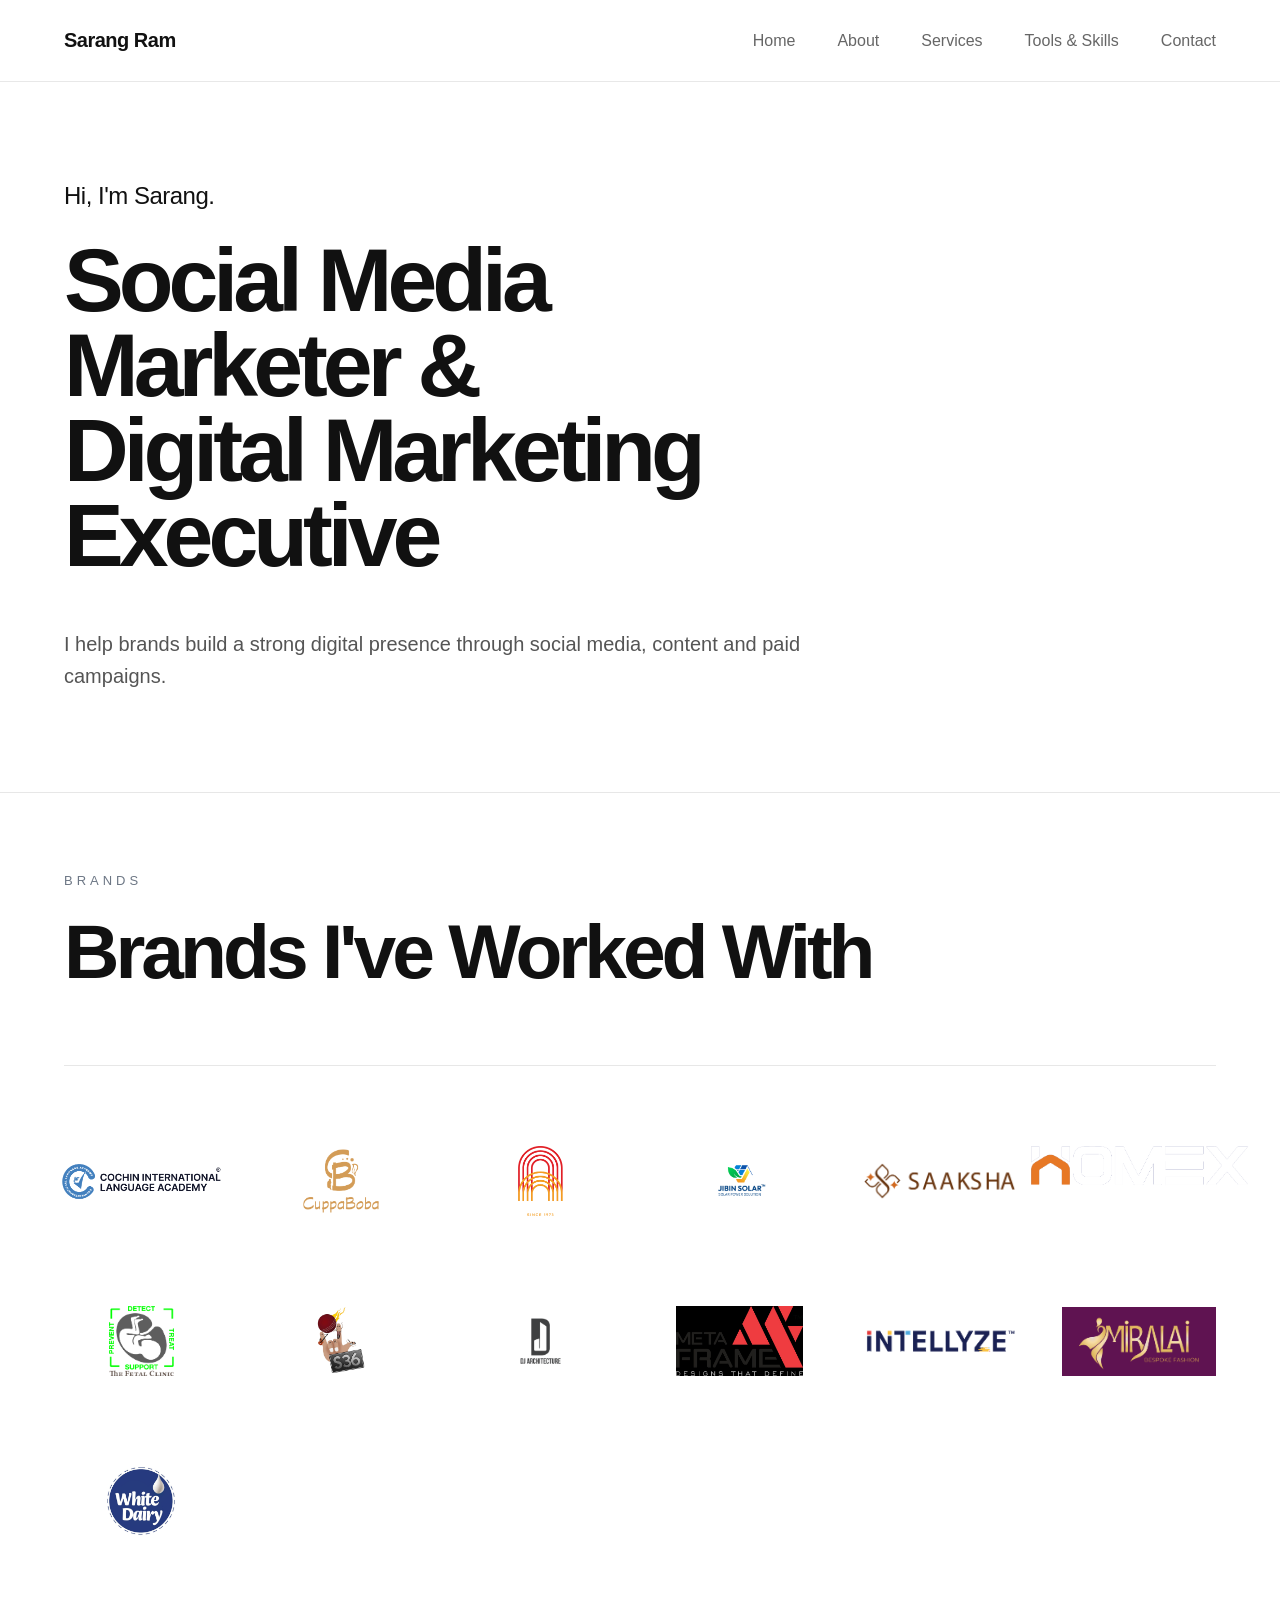
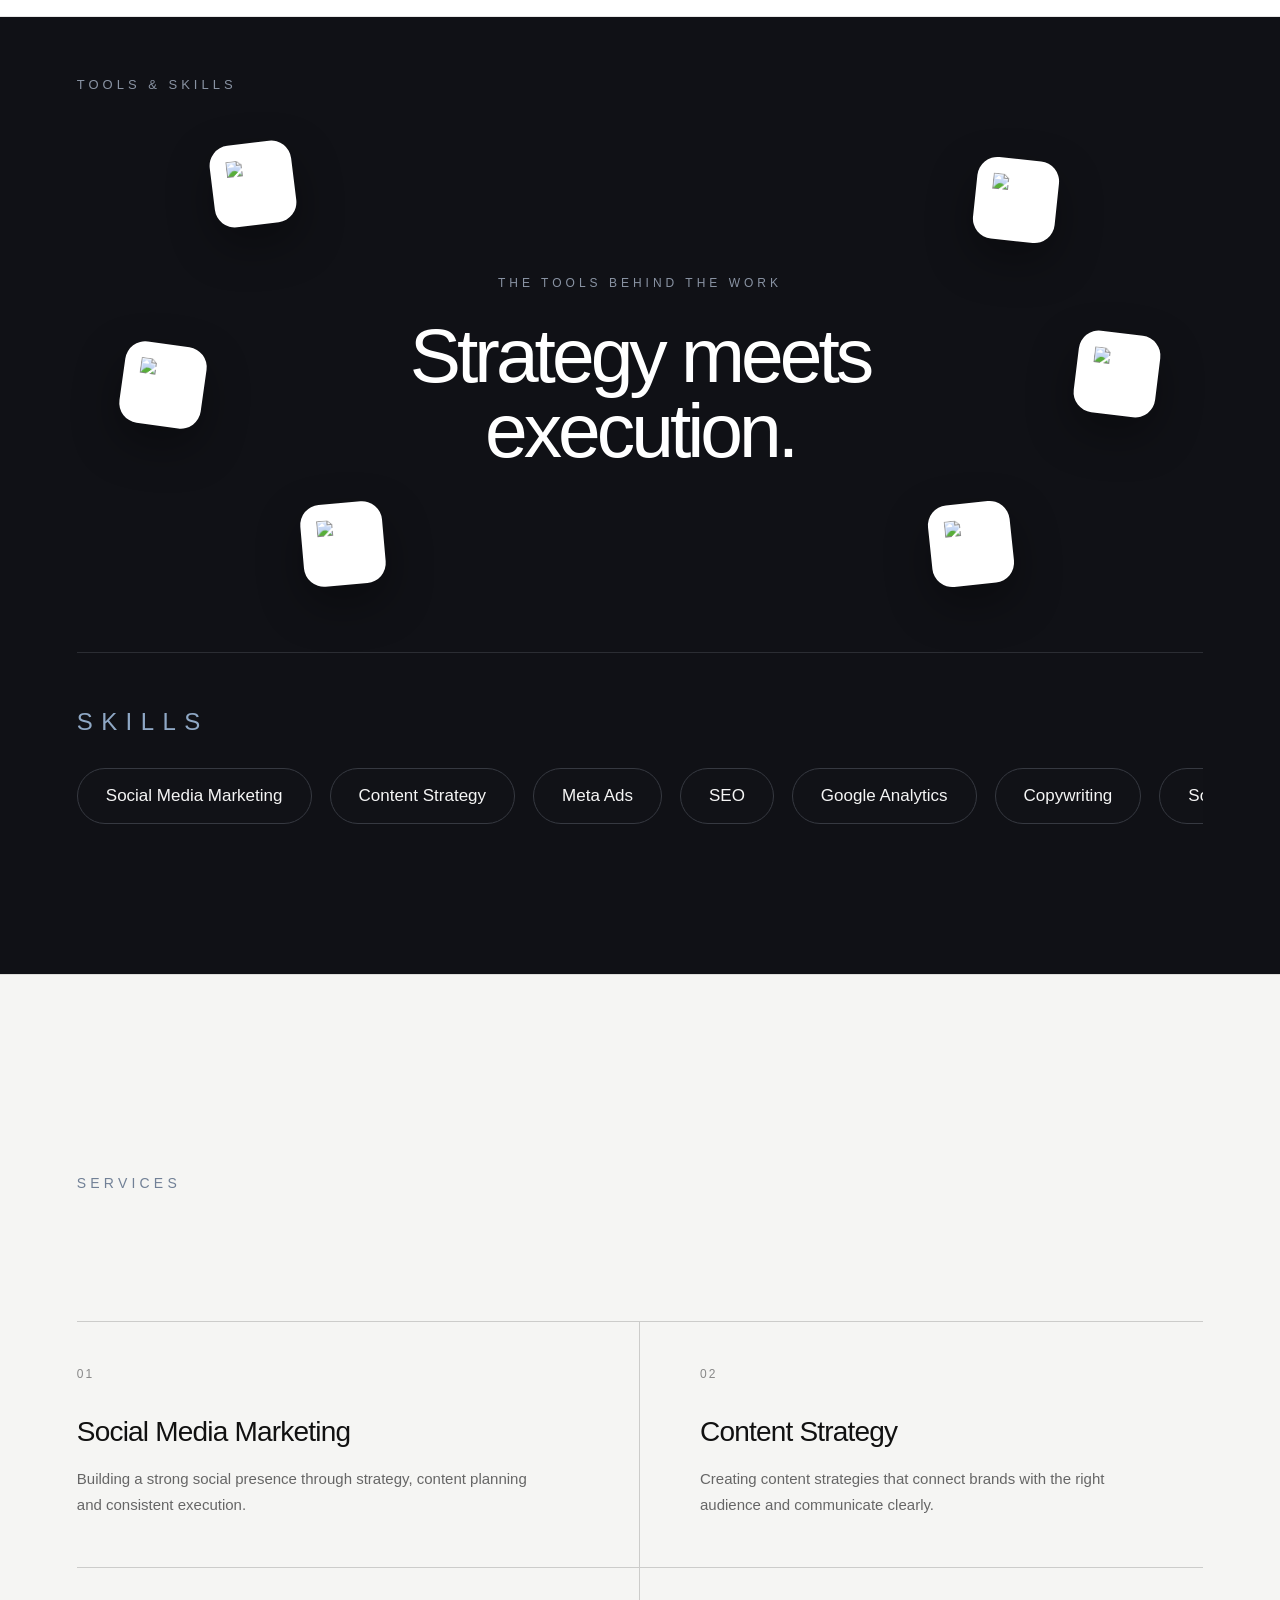
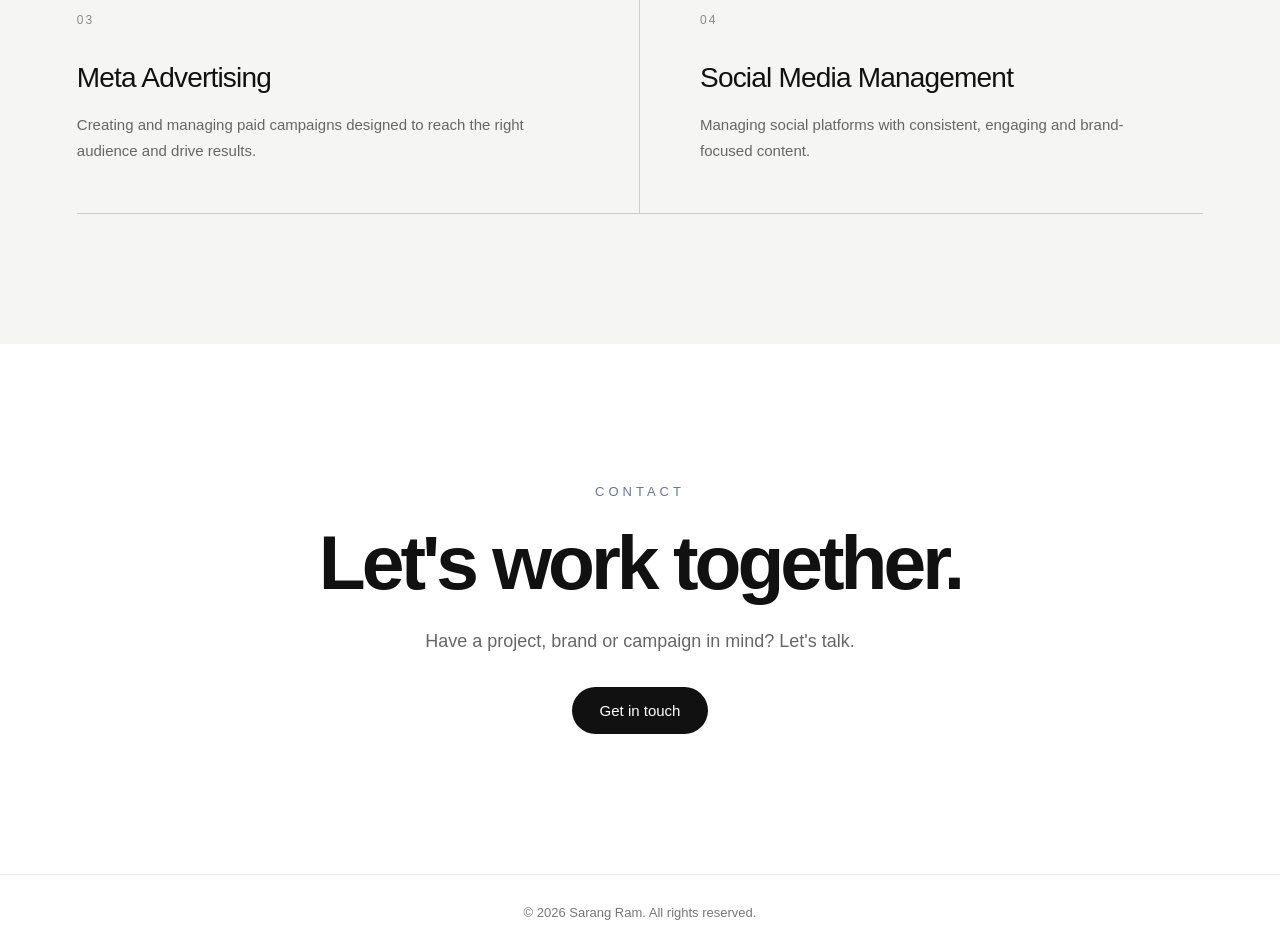
==== commit 8607d604: "Update index.html" ====
--- a/index.html
+++ b/index.html
@@ -421,50 +421,38 @@
 
             <div class="skills-area">
 
-
-                <div class="skills-title">
-                    SKILLS
-                </div>
-
-
-                <div class="skills-list">
-
-                    <span>
-                        Social Media Marketing
-                    </span>
-
-                    <span>
-                        Content Strategy
-                    </span>
-
-                    <span>
-                        Meta Ads
-                    </span>
-
-                    <span>
-                        SEO
-                    </span>
-
-                    <span>
-                        Google Analytics
-                    </span>
-
-                    <span>
-                        Copywriting
-                    </span>
-
-                    <span>
-                        Social Media Management
-                    </span>
-
-                    <span>
-                        Digital Marketing
-                    </span>
-
-                </div>
-
-
-            </div>
+    <div class="skills-title">
+        SKILLS
+    </div>
+
+    <div class="skills-marquee">
+
+        <div class="skills-list">
+
+            <span>Social Media Marketing</span>
+            <span>Content Strategy</span>
+            <span>Meta Ads</span>
+            <span>SEO</span>
+            <span>Google Analytics</span>
+            <span>Copywriting</span>
+            <span>Social Media Management</span>
+            <span>Digital Marketing</span>
+
+            <!-- Duplicate -->
+            <span>Social Media Marketing</span>
+            <span>Content Strategy</span>
+            <span>Meta Ads</span>
+            <span>SEO</span>
+            <span>Google Analytics</span>
+            <span>Copywriting</span>
+            <span>Social Media Management</span>
+            <span>Digital Marketing</span>
+
+        </div>
+
+    </div>
+
+</div>
 
 
         </section>
--- a/style.css
+++ b/style.css
@@ -587,69 +587,62 @@
 }
 
 
-/* =========================================================
-   SKILLS AREA
-========================================================= */
+/* =========================
+   SKILLS
+========================= */
 
 .skills-area {
-
-    border-top: 1px solid #2b2d32;
-
-    padding-top: 35px;
-
-    max-width: 1450px;
-
-    margin: 0 auto;
-}
-
+    border-top: 1px solid #2b2d33;
+    padding: 55px 0 70px;
+    overflow: hidden;
+}
 
 .skills-title {
-
-    font-size: 12px;
-
-    letter-spacing: 4px;
-
-    color: #8993a3;
-
-    margin-bottom: 25px;
-}
-
-
+    font-size: 24px;
+    letter-spacing: 0.35em;
+    text-transform: uppercase;
+    color: #8fa8c5;
+    margin-bottom: 32px;
+}
+
+/* Sliding skills container */
 .skills-list {
-
     display: flex;
-
-    flex-wrap: wrap;
-
-    gap: 12px;
-}
-
-
+    gap: 18px;
+    width: max-content;
+    animation: skillsSlide 25s linear infinite;
+}
+
+/* Skill pills */
 .skills-list span {
-
-    border: 1px solid #363940;
-
+    flex-shrink: 0;
+    padding: 17px 28px;
+    border: 1px solid #363941;
     border-radius: 50px;
-
-    padding: 13px 20px;
-
-    font-size: 14px;
-
-    color: #e7e7e7;
-
-    transition:
-        background 0.25s ease,
-        border-color 0.25s ease;
-}
-
-
+    font-size: 17px;
+    color: #f5f5f5;
+    white-space: nowrap;
+    background: #111217;
+    transition: all 0.3s ease;
+}
+
+/* Hover effect */
 .skills-list span:hover {
-
     background: #ffffff;
-
+    color: #111217;
     border-color: #ffffff;
-
-    color: #111111;
+    transform: scale(1.05);
+}
+
+/* Sliding animation */
+@keyframes skillsSlide {
+    from {
+        transform: translateX(0);
+    }
+
+    to {
+        transform: translateX(-50%);
+    }
 }
 
 
@@ -1145,26 +1138,14 @@
 /* Header */
 
 .services-header {
-    display: flex;
-    justify-content: space-between;
-    align-items: flex-end;
-    gap: 40px;
-    margin-bottom: 90px;
-}
-
-.services-header p {
-    font-size: 12px;
-    letter-spacing: 4px;
-    color: #777777;
-    margin: 0 0 15px;
-}
-
-.services-header h2 {
-    font-size: clamp(48px, 6vw, 88px);
-    line-height: 0.98;
-    font-weight: 500;
-    letter-spacing: -3px;
-    margin: 0;
+    padding: 80px 0 60px;
+}
+
+.services-label {
+    font-size: 14px;
+    letter-spacing: 0.3em;
+    text-transform: uppercase;
+    color: #718096;
 }
 
 
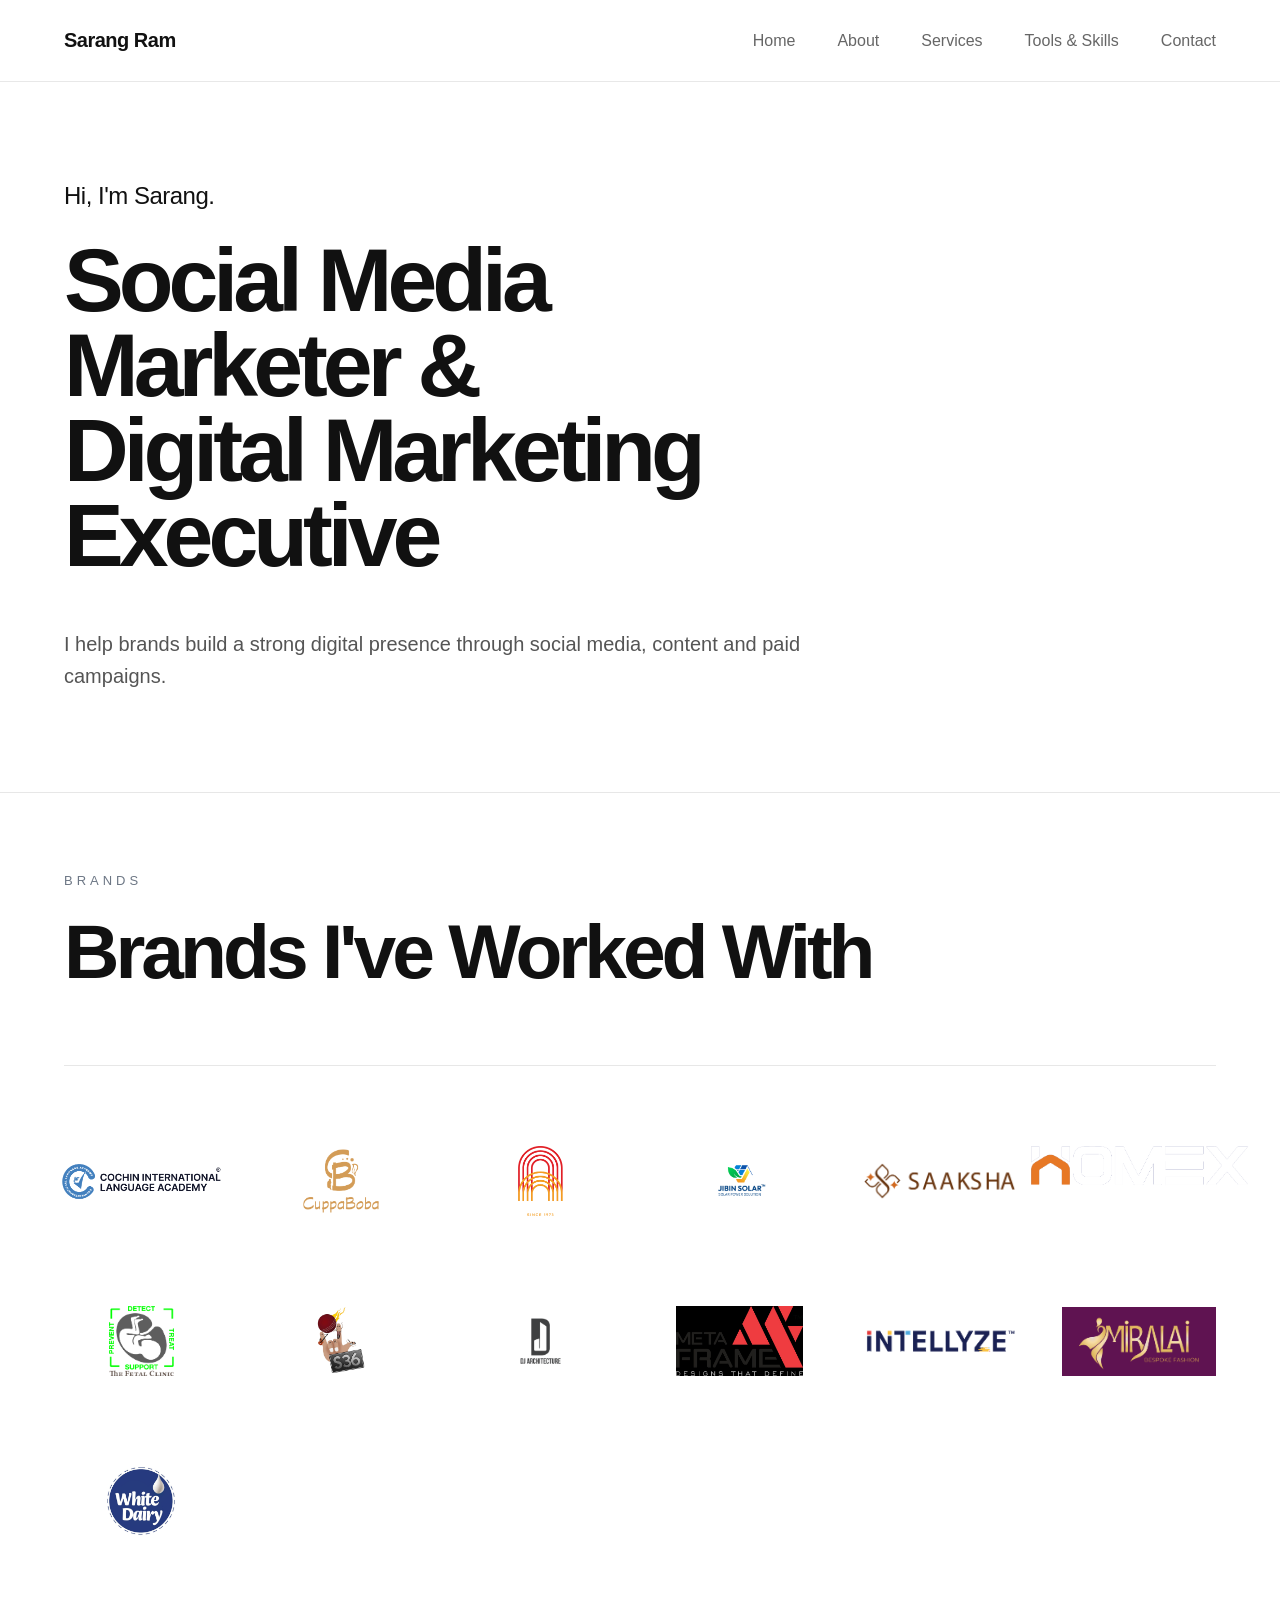
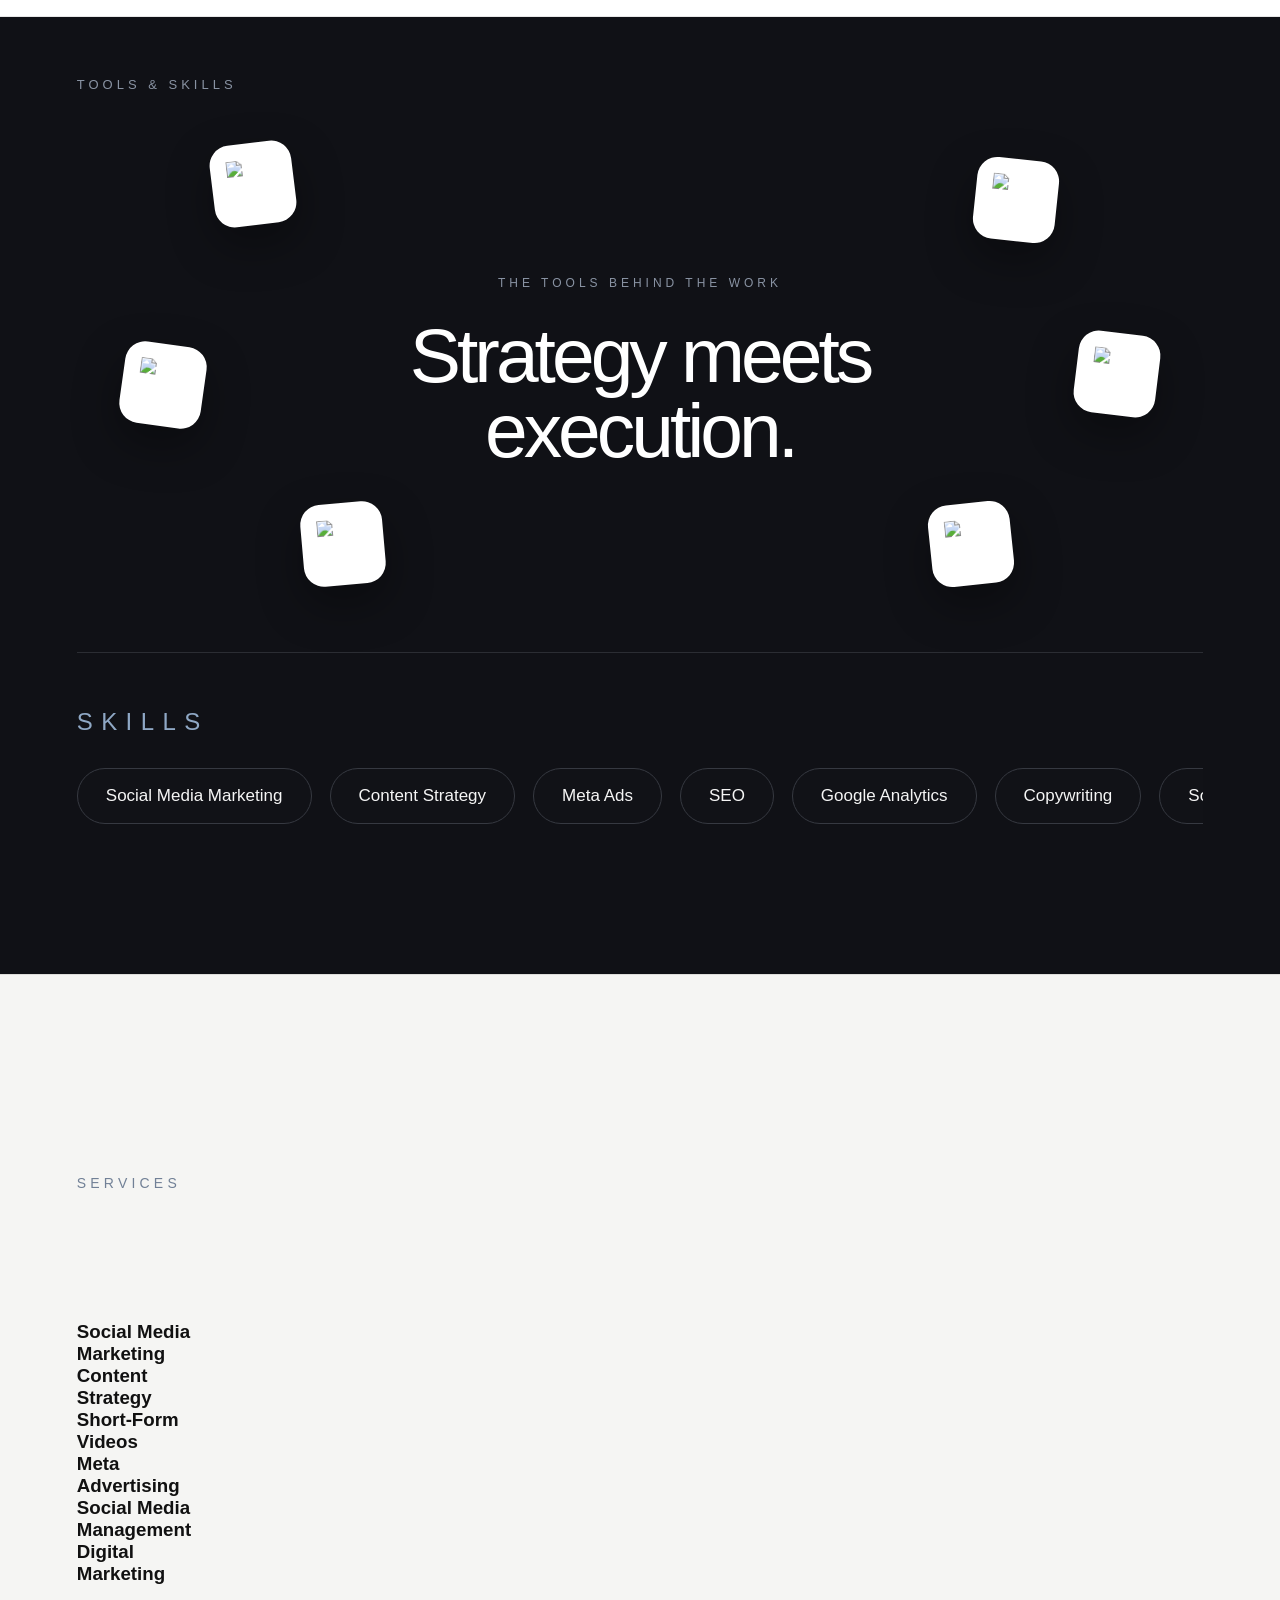
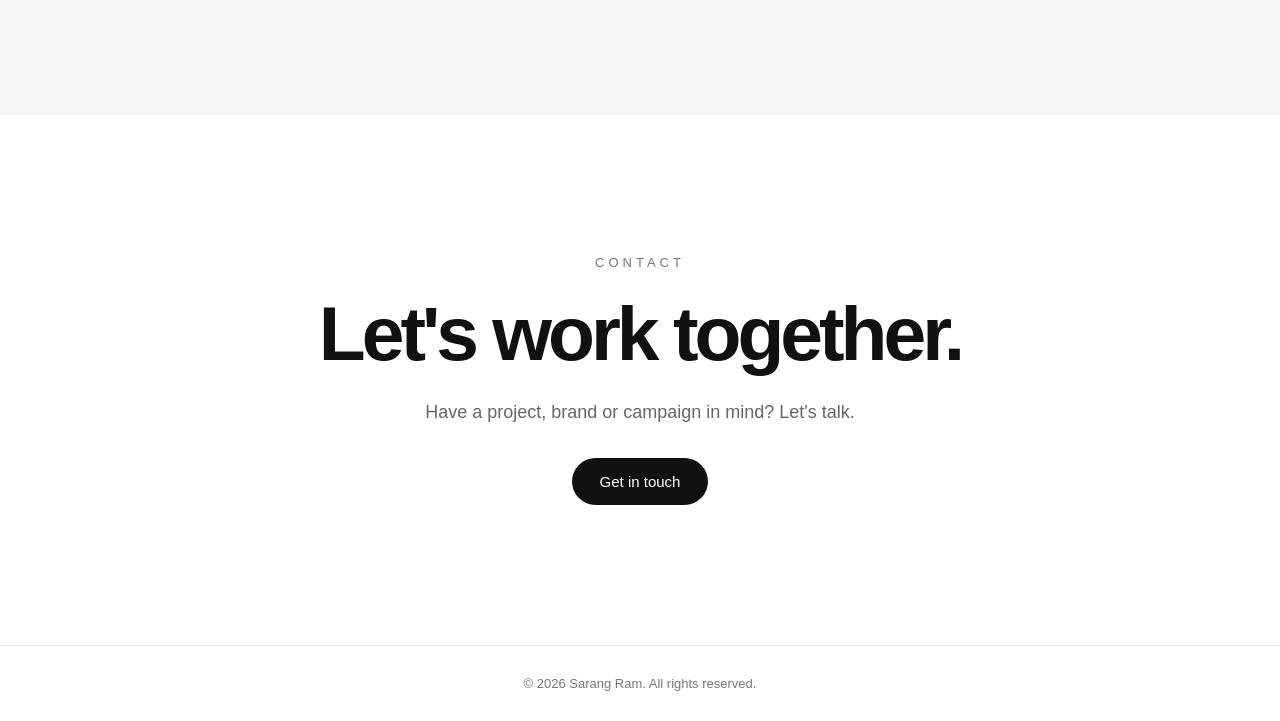
==== commit fe5af89a: "Update index.html" ====
--- a/index.html
+++ b/index.html
@@ -461,46 +461,34 @@
 
 <section class="services-section" id="services">
 
-<div class="services-header">
-    <div class="services-label">SERVICES</div>
-</div>
-
-    <div class="services-grid">
-
-        <div class="service-card">
-            <div class="service-number">01</div>
-            <h3>Social Media Marketing</h3>
-            <p>
-                Building a strong social presence through strategy,
-                content planning and consistent execution.
-            </p>
-        </div>
-
-        <div class="service-card">
-            <div class="service-number">02</div>
-            <h3>Content Strategy</h3>
-            <p>
-                Creating content strategies that connect brands
-                with the right audience and communicate clearly.
-            </p>
-        </div>
-
-        <div class="service-card">
-            <div class="service-number">03</div>
-            <h3>Meta Advertising</h3>
-            <p>
-                Creating and managing paid campaigns designed
-                to reach the right audience and drive results.
-            </p>
-        </div>
-
-        <div class="service-card">
-            <div class="service-number">04</div>
-            <h3>Social Media Management</h3>
-            <p>
-                Managing social platforms with consistent,
-                engaging and brand-focused content.
-            </p>
+    <div class="services-header">
+        <div class="services-label">SERVICES</div>
+    </div>
+
+    <div class="services-panels">
+
+        <div class="service-panel service-1">
+            <h3>Social Media<br>Marketing</h3>
+        </div>
+
+        <div class="service-panel service-2">
+            <h3>Content<br>Strategy</h3>
+        </div>
+
+        <div class="service-panel service-3">
+            <h3>Short-Form<br>Videos</h3>
+        </div>
+
+        <div class="service-panel service-4">
+            <h3>Meta<br>Advertising</h3>
+        </div>
+
+        <div class="service-panel service-5">
+            <h3>Social Media<br>Management</h3>
+        </div>
+
+        <div class="service-panel service-6">
+            <h3>Digital<br>Marketing</h3>
         </div>
 
     </div>
--- a/style.css
+++ b/style.css
@@ -1029,7 +1029,10 @@
 
         padding-top: 28px;
     }
-
+.skills-marquee {
+    width: 100%;
+    overflow: hidden;
+}
 
     .skills-list {
 
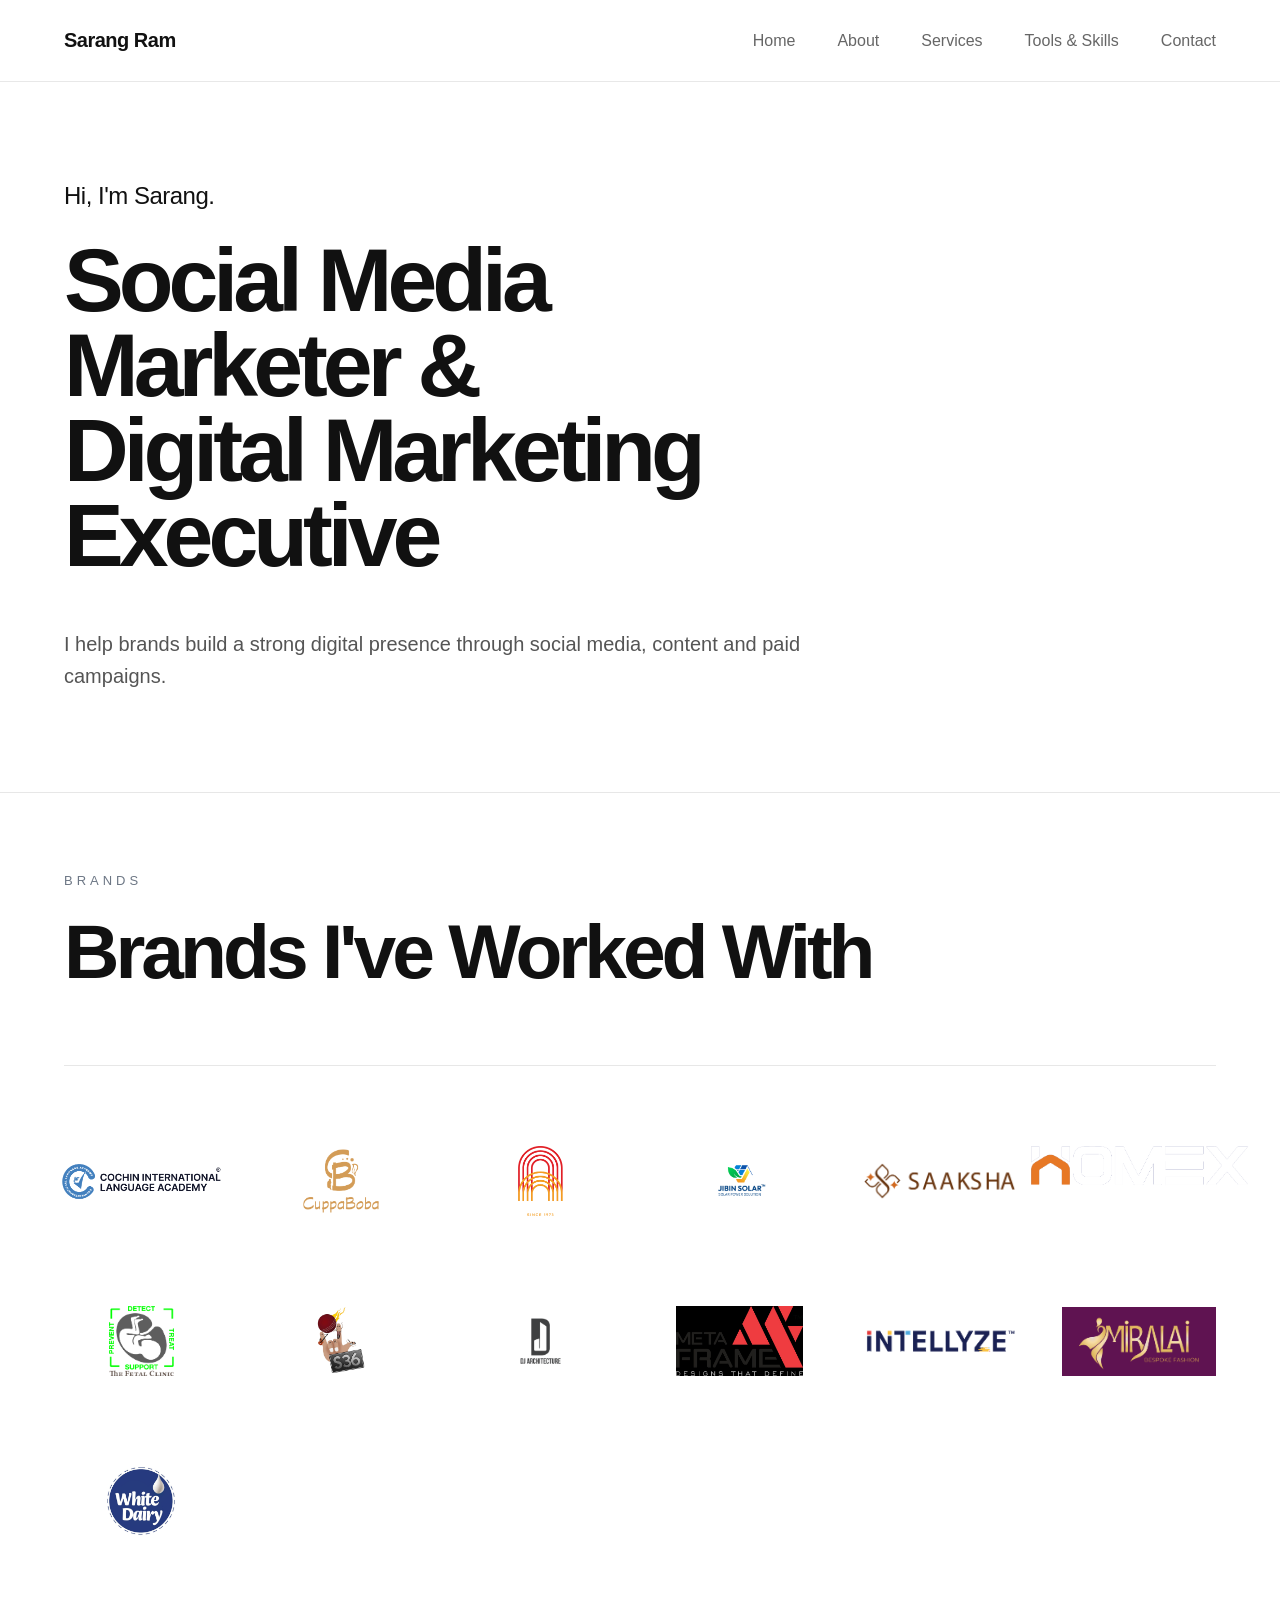
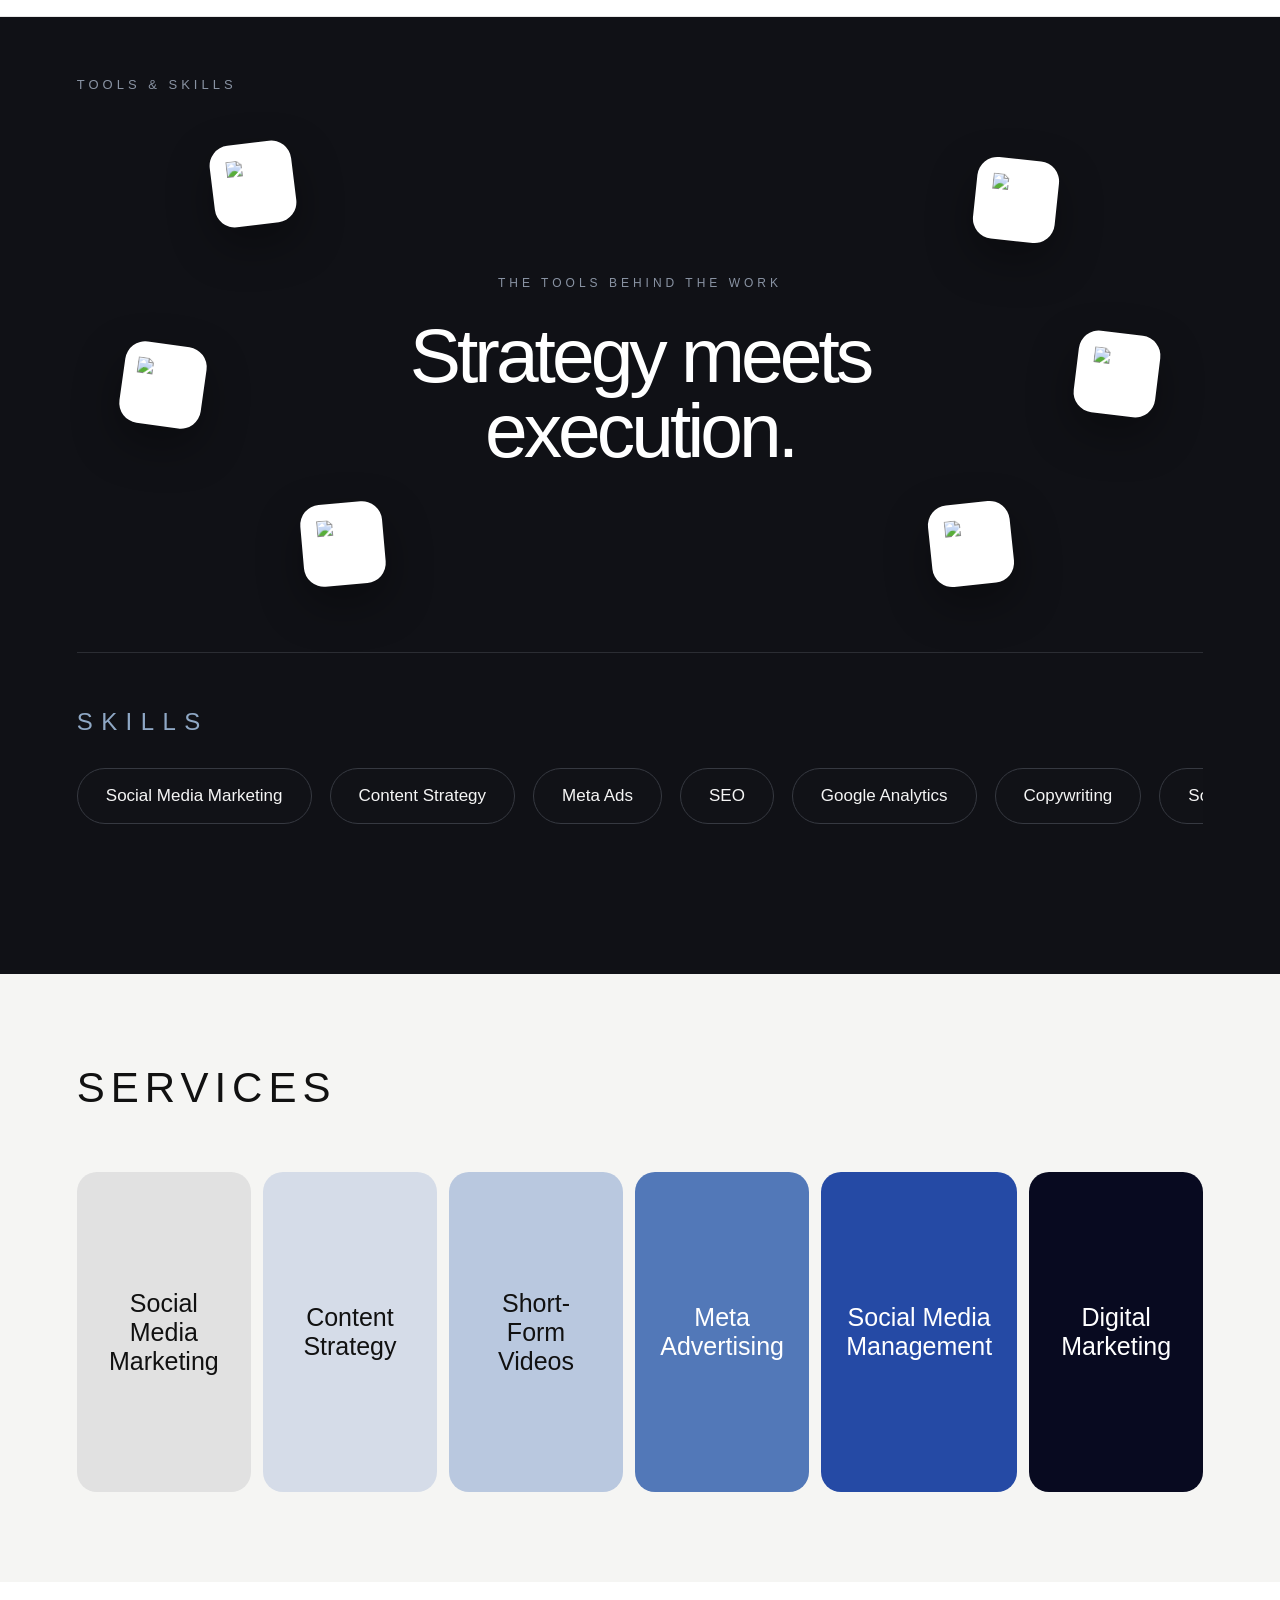
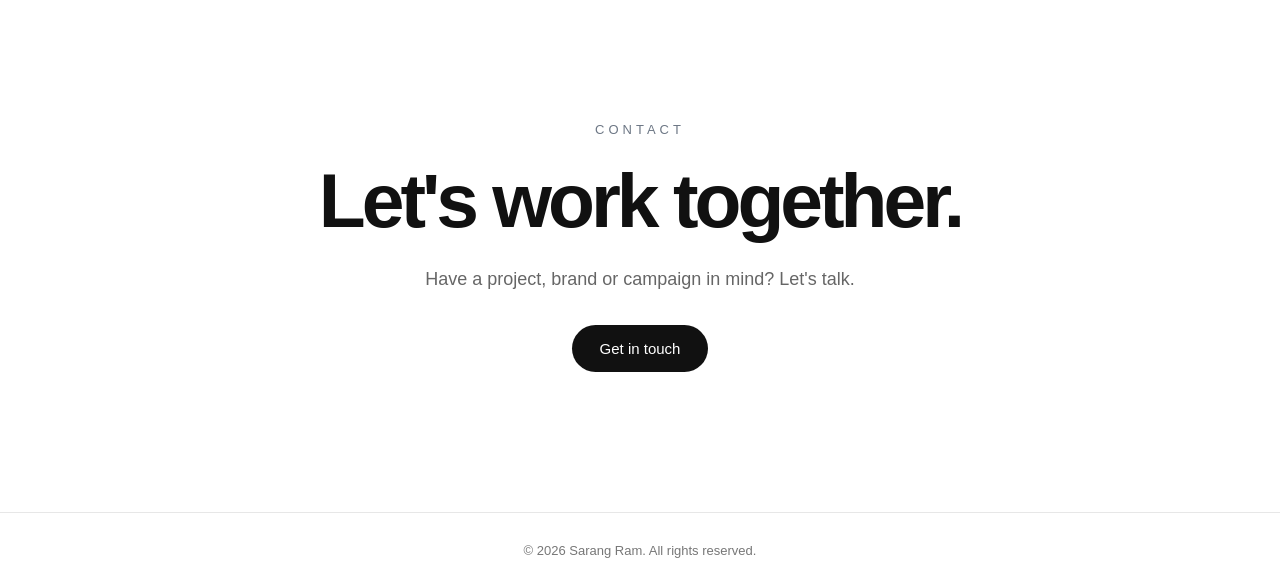
==== commit 4f1ad8ff: "Update index.html" ====
--- a/index.html
+++ b/index.html
@@ -320,10 +320,7 @@
 
                 <div class="floating-tool tool-1">
 
-                    <img
-                        src="assets/tools/meta-ads.png"
-                        alt="Meta Ads Manager"
-                    >
+                  <img src="assets/tools/meta-ads.png" alt="Meta Ads Manager">
 
                 </div>
 
@@ -333,10 +330,7 @@
 
                 <div class="floating-tool tool-2">
 
-                    <img
-                        src="assets/tools/google-analytics.png"
-                        alt="Google Analytics"
-                    >
+                 <img src="assets/tools/google-analytics.png" alt="Google Analytics">
 
                 </div>
 
@@ -346,9 +340,7 @@
 
                 <div class="floating-tool tool-3">
 
-                    <img
-                        src="assets/tools/canva.png"
-                        alt="Canva"
+                   <img src="assets/tools/canva.png" alt="Canva">
                     >
 
                 </div>
@@ -359,10 +351,7 @@
 
                 <div class="floating-tool tool-4">
 
-                    <img
-                        src="assets/tools/wordpress.png"
-                        alt="WordPress"
-                    >
+                 <img src="assets/tools/wordpress.png" alt="WordPress">
 
                 </div>
 
@@ -372,10 +361,7 @@
 
                 <div class="floating-tool tool-5">
 
-                    <img
-                        src="assets/tools/google-business.png"
-                        alt="Google Business Profile"
-                    >
+                 <img src="assets/tools/google-business.png" alt="Google Business Profile">
 
                 </div>
 
@@ -385,10 +371,7 @@
 
                 <div class="floating-tool tool-6">
 
-                    <img
-                        src="assets/tools/edits.png"
-                        alt="Edits by Instagram"
-                    >
+                <img src="assets/tools/edits.png" alt="Edits">
 
                 </div>
 
--- a/style.css
+++ b/style.css
@@ -1116,153 +1116,259 @@
     }
 
 }
-/* =========================================
+/* =========================
    SERVICES SECTION
-========================================= */
+========================= */
 
 .services-section {
+    width: 100%;
+    padding: 100px 6%;
     background: #f5f5f3;
-    color: #111111;
-    padding: 120px 6vw 130px;
-    border-top: 1px solid #ddddda;
-}
-
-
-/* Small section label */
+    box-sizing: border-box;
+}
+
+/* SERVICES TITLE */
+
+.services-header {
+    margin-bottom: 70px;
+}
 
 .services-label {
-    font-size: 12px;
-    letter-spacing: 4px;
-    color: #777777;
-    margin-bottom: 70px;
-}
-
-
-/* Header */
+    font-size: 42px;
+    font-weight: 500;
+    letter-spacing: 6px;
+    color: #111;
+}
+
+/* SERVICE BOXES */
+
+.services-panels {
+    display: grid;
+    grid-template-columns: repeat(6, 1fr);
+    gap: 12px;
+    width: 100%;
+    max-width: 1150px;
+    margin: 0 auto;
+}
+
+.service-panel {
+    height: 320px;
+    border-radius: 20px;
+    padding: 25px;
+
+    display: flex;
+    align-items: center;
+    justify-content: center;
+
+    text-align: center;
+    box-sizing: border-box;
+
+    transition:
+        transform 0.35s ease,
+        box-shadow 0.35s ease;
+}
+
+.service-panel h3 {
+    margin: 0;
+    font-size: 25px;
+    line-height: 1.15;
+    font-weight: 500;
+}
+
+/* =========================
+   TABLET
+========================= */
+
+@media (max-width: 1100px) {
+
+    .services-panels {
+        grid-template-columns: repeat(3, 1fr);
+        gap: 14px;
+    }
+
+    .service-panel {
+        height: 300px;
+    }
+
+}
+
+
+/* =========================
+   MOBILE
+========================= */
+
+@media (max-width: 700px) {
+
+    .services-section {
+        padding: 70px 5%;
+    }
+
+    .services-label {
+        font-size: 32px;
+        letter-spacing: 5px;
+    }
+
+    .services-header {
+        margin-bottom: 40px;
+    }
+
+    .services-panels {
+        grid-template-columns: 1fr;
+        gap: 14px;
+    }
+
+    .service-panel {
+        height: 220px;
+        border-radius: 20px;
+    }
+
+    .service-panel h3 {
+        font-size: 25px;
+    }
+
+}
+/* =================================
+   SERVICES - FINAL BOX DESIGN
+================================= */
+
+.services-section {
+    width: 100%;
+    padding: 90px 6%;
+    background: #f5f5f3;
+    box-sizing: border-box;
+}
 
 .services-header {
-    padding: 80px 0 60px;
+    margin-bottom: 60px;
 }
 
 .services-label {
-    font-size: 14px;
-    letter-spacing: 0.3em;
-    text-transform: uppercase;
-    color: #718096;
-}
-
-
-/* Services grid */
-
-.services-grid {
-    display: grid;
-    grid-template-columns: repeat(2, 1fr);
-    border-top: 1px solid #ccccca;
-}
-
-
-/* Individual card */
-
-.service-card {
-    position: relative;
-    padding: 45px 45px 50px 0;
-    border-bottom: 1px solid #ccccca;
-}
-
-.service-card:nth-child(odd) {
-    border-right: 1px solid #ccccca;
-    padding-right: 60px;
-}
-
-.service-card:nth-child(even) {
-    padding-left: 60px;
-}
-
-
-/* Number */
-
-.service-number {
-    display: block;
-    font-size: 12px;
-    letter-spacing: 2px;
-    color: #888888;
-    margin-bottom: 35px;
-}
-
-
-/* Service title */
-
-.service-card h3 {
-    font-size: 28px;
+    font-size: 42px;
     font-weight: 500;
-    letter-spacing: -0.8px;
-    margin: 0 0 18px;
-}
-
-
-/* Description */
-
-.service-card p {
-    max-width: 470px;
-    font-size: 15px;
-    line-height: 1.7;
-    color: #666666;
-    margin: 0;
-}
-
+    letter-spacing: 6px;
+    color: #111;
+}
+
+/* Six separate boxes */
+
+.services-panels {
+    display: grid !important;
+    grid-template-columns: repeat(6, 1fr) !important;
+    gap: 12px !important;
+
+    width: 100%;
+    max-width: 1250px;
+    margin: 0 auto;
+}
+
+/* Individual box */
+
+.services-panels .service-panel {
+    display: flex !important;
+
+    width: 100% !important;
+    height: 320px !important;
+
+    align-items: center !important;
+    justify-content: center !important;
+
+    padding: 25px !important;
+    box-sizing: border-box;
+
+    border-radius: 20px !important;
+
+    text-align: center;
+
+    transition: transform 0.3s ease,
+                box-shadow 0.3s ease;
+}
+
+/* Service text */
+
+.services-panels .service-panel h3 {
+    margin: 0 !important;
+
+    font-size: 25px !important;
+    line-height: 1.15 !important;
+    font-weight: 500 !important;
+}
+
+/* BOX COLOURS */
+
+.services-panels .service-1 {
+    background: #e1e1e1 !important;
+    color: #111 !important;
+}
+
+.services-panels .service-2 {
+    background: #d5dce8 !important;
+    color: #111 !important;
+}
+
+.services-panels .service-3 {
+    background: #b9c8df !important;
+    color: #111 !important;
+}
+
+.services-panels .service-4 {
+    background: #5278b8 !important;
+    color: #fff !important;
+}
+
+.services-panels .service-5 {
+    background: #254aa5 !important;
+    color: #fff !important;
+}
+
+.services-panels .service-6 {
+    background: #080a20 !important;
+    color: #fff !important;
+}
 
 /* Hover */
 
-.service-card {
-    transition: transform 0.3s ease;
-}
-
-.service-card:hover {
-    transform: translateY(-4px);
-}
-
-.service-card:hover h3 {
-    color: #555555;
-}
-
-
-/* =========================================
+.services-panels .service-panel:hover {
+    transform: translateY(-6px);
+    box-shadow: 0 15px 35px rgba(0, 0, 0, 0.12);
+}
+
+
+/* =================================
+   TABLET
+================================= */
+
+@media (max-width: 1100px) {
+
+    .services-panels {
+        grid-template-columns: repeat(3, 1fr) !important;
+    }
+
+    .services-panels .service-panel {
+        height: 280px !important;
+    }
+}
+
+
+/* =================================
    MOBILE
-========================================= */
-
-@media (max-width: 768px) {
+================================= */
+
+@media (max-width: 700px) {
 
     .services-section {
-        padding: 80px 24px 90px;
+        padding: 70px 5%;
     }
 
     .services-label {
-        margin-bottom: 50px;
-    }
-
-    .services-header {
-        display: block;
-        margin-bottom: 60px;
-    }
-
-    .services-header h2 {
-        font-size: 48px;
-        letter-spacing: -2px;
-    }
-
-    .services-grid {
-        grid-template-columns: 1fr;
-    }
-
-    .service-card,
-    .service-card:nth-child(odd),
-    .service-card:nth-child(even) {
-        padding: 35px 0;
-        border-right: none;
-    }
-
-    .service-card h3 {
-        font-size: 24px;
-    }
-
-}
+        font-size: 32px;
+    }
+
+    .services-panels {
+        grid-template-columns: 1fr !important;
+    }
+
+    .services-panels .service-panel {
+        height: 210px !important;
+    }
+
+}
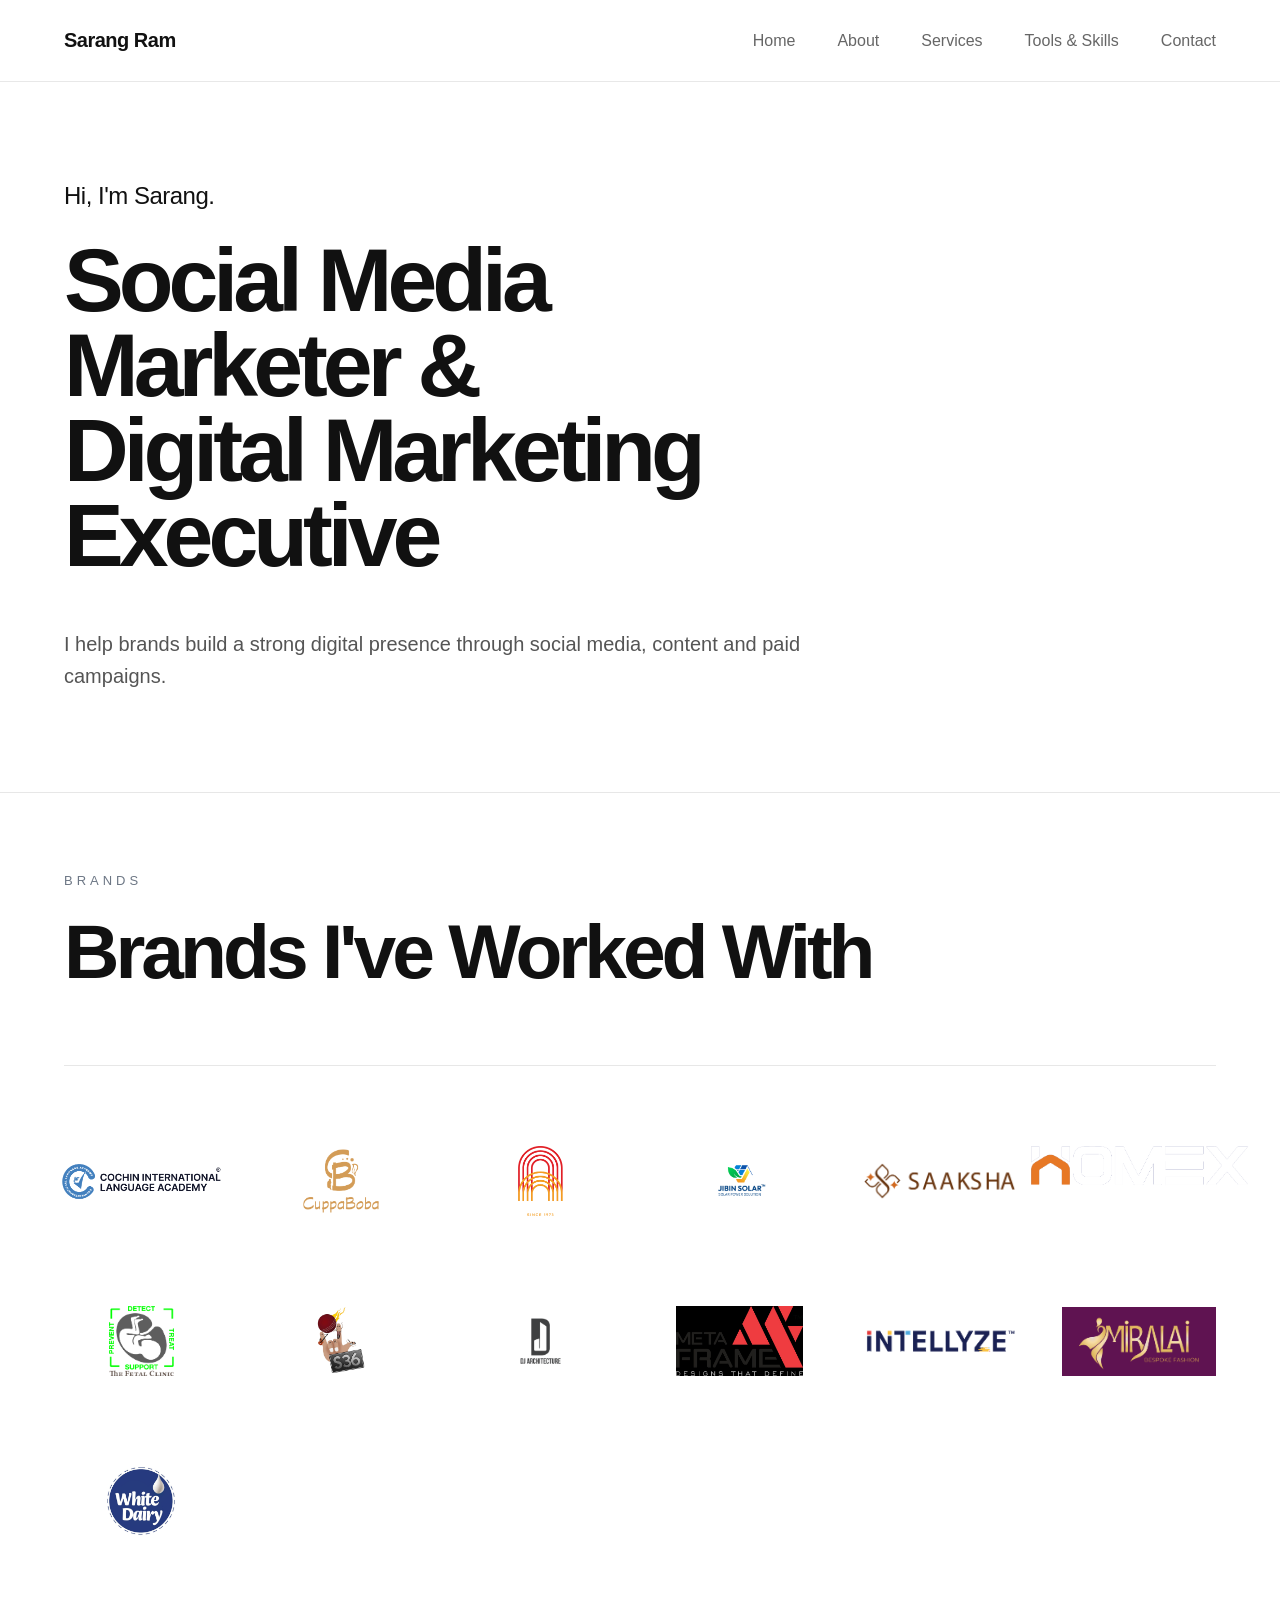
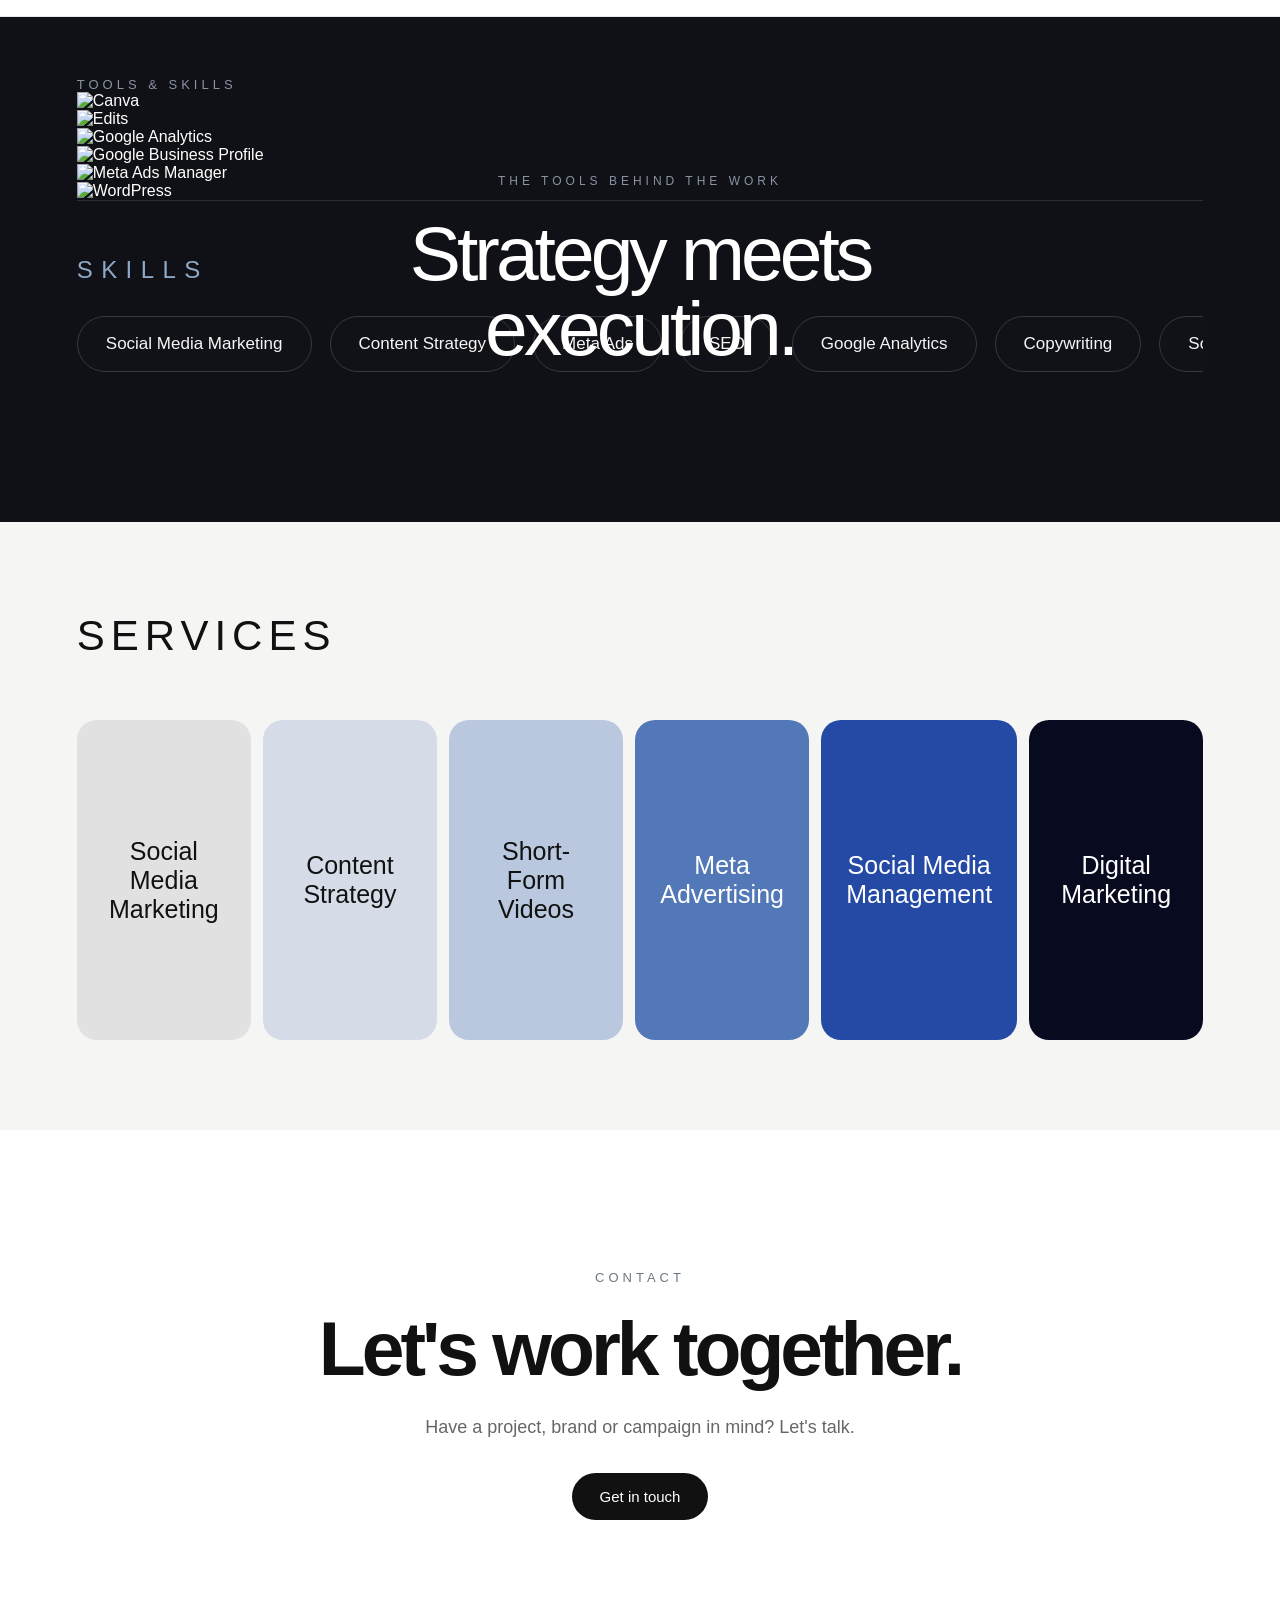
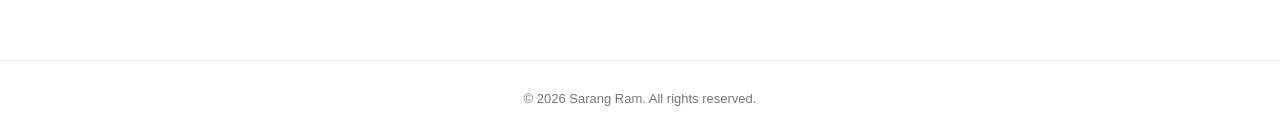
==== commit d36e9a70: "Update index.html" ====
--- a/index.html
+++ b/index.html
@@ -313,68 +313,12 @@
                  TOOLS HERO
             ====================================== -->
 
-            <div class="tools-hero">
-
-
-                <!-- TOOL 1 — META ADS -->
-
-                <div class="floating-tool tool-1">
-
-                  <img src="assets/tools/meta-ads.png" alt="Meta Ads Manager">
-
-                </div>
-
-
-
-                <!-- TOOL 2 — GOOGLE ANALYTICS -->
-
-                <div class="floating-tool tool-2">
-
-                 <img src="assets/tools/google-analytics.png" alt="Google Analytics">
-
-                </div>
-
-
-
-                <!-- TOOL 3 — CANVA -->
-
-                <div class="floating-tool tool-3">
-
-                   <img src="assets/tools/canva.png" alt="Canva">
-                    >
-
-                </div>
-
-
-
-                <!-- TOOL 4 — WORDPRESS -->
-
-                <div class="floating-tool tool-4">
-
-                 <img src="assets/tools/wordpress.png" alt="WordPress">
-
-                </div>
-
-
-
-                <!-- TOOL 5 — GOOGLE BUSINESS -->
-
-                <div class="floating-tool tool-5">
-
-                 <img src="assets/tools/google-business.png" alt="Google Business Profile">
-
-                </div>
-
-
-
-                <!-- TOOL 6 — EDITS -->
-
-                <div class="floating-tool tool-6">
-
-                <img src="assets/tools/edits.png" alt="Edits">
-
-                </div>
-
+           <img src="assets/tools/canva.png" alt="Canva">
+<img src="assets/tools/edits.png" alt="Edits">
+<img src="assets/tools/google-analytics.png" alt="Google Analytics">
+<img src="assets/tools/google-business.png" alt="Google Business Profile">
+<img src="assets/tools/meta-ads.png" alt="Meta Ads Manager">
+<img src="assets/tools/wordpress.png" alt="WordPress">
 
 
                 <!-- CENTER CONTENT -->
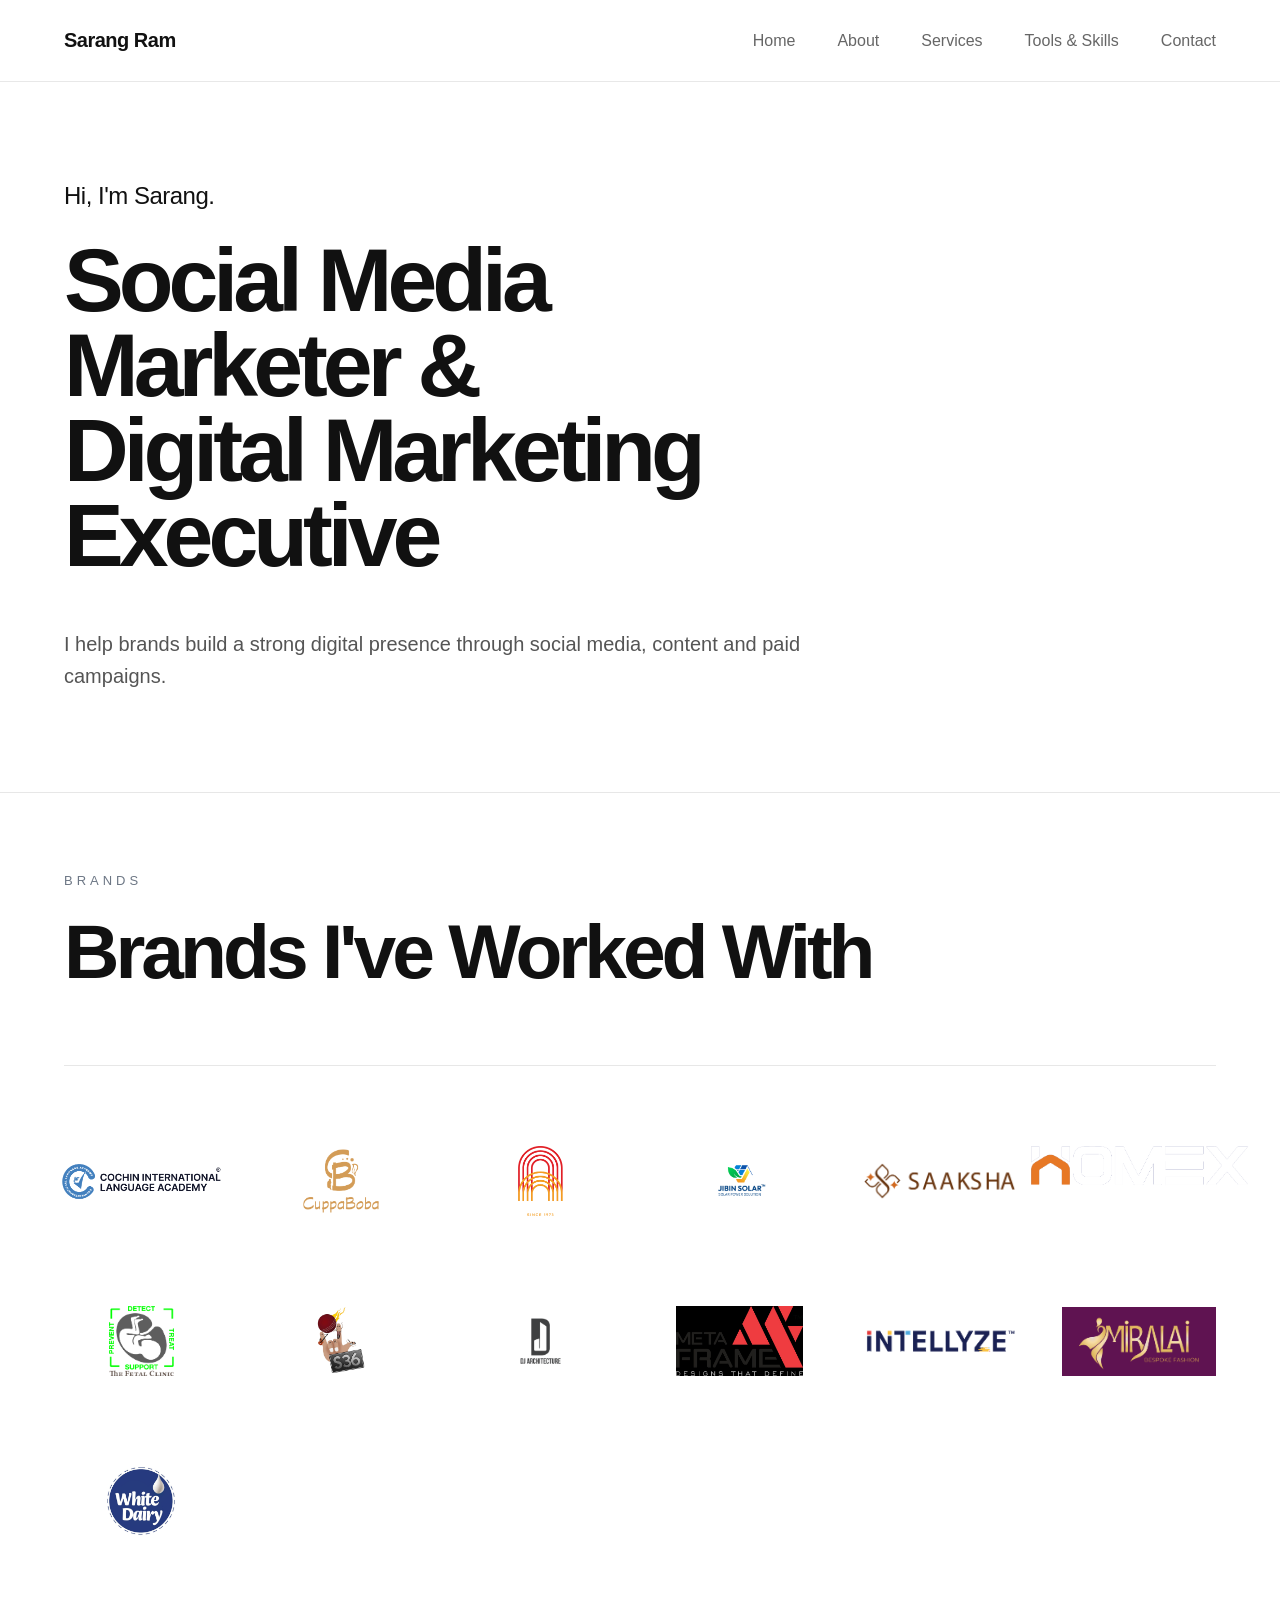
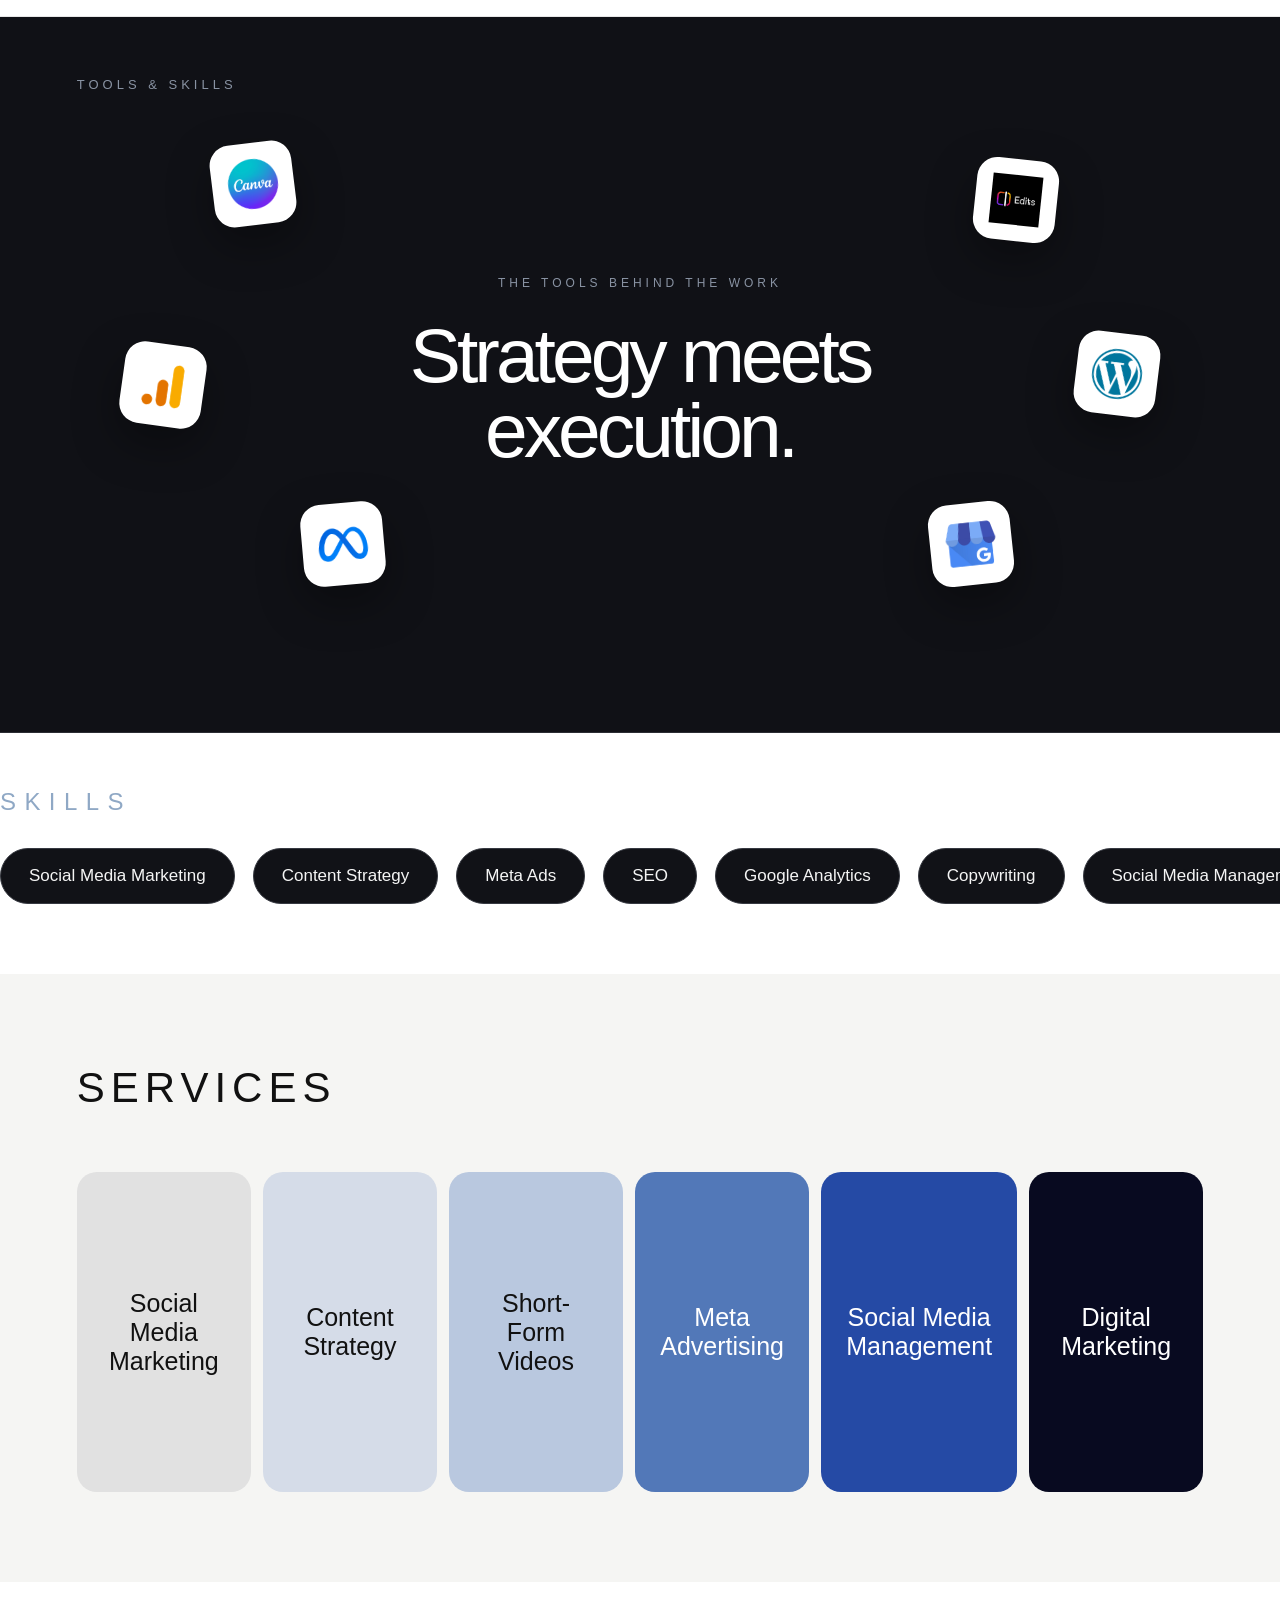
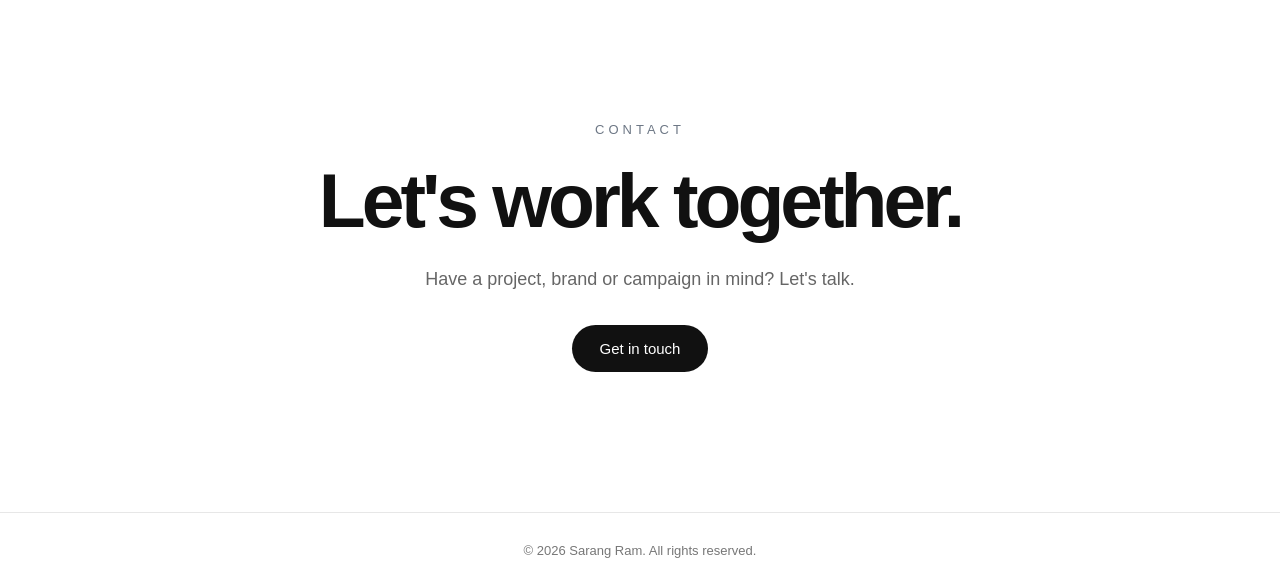
==== commit 880cae64: "Update index.html" ====
--- a/index.html
+++ b/index.html
@@ -296,50 +296,73 @@
 
 
 
-        <!-- =========================================
-             TOOLS & SKILLS SECTION
-        ========================================== -->
-
-    <section class="tools-skills-section" id="tools">
-    
+    <!-- =========================================
+     TOOLS & SKILLS SECTION
+========================================== -->
+
+<section class="tools-skills-section" id="tools">
+
     <!-- Section label -->
     <div class="tools-label">
         TOOLS & SKILLS
     </div>
 
-
-
-            <!-- =====================================
-                 TOOLS HERO
-            ====================================== -->
-
-           <img src="assets/tools/canva.png" alt="Canva">
-<img src="assets/tools/edits.png" alt="Edits">
-<img src="assets/tools/google-analytics.png" alt="Google Analytics">
-<img src="assets/tools/google-business.png" alt="Google Business Profile">
-<img src="assets/tools/meta-ads.png" alt="Meta Ads Manager">
-<img src="assets/tools/wordpress.png" alt="WordPress">
-
-
-                <!-- CENTER CONTENT -->
-
-                <div class="tools-heading">
-
-                    <p>
-                        THE TOOLS BEHIND THE WORK
-                    </p>
-
-                    <h2>
-                        Strategy meets
-                        <br>
-                        execution.
-                    </h2>
-
-                </div>
-
-
-            </div>
-
+    <!-- =====================================
+         TOOLS HERO
+    ====================================== -->
+
+    <div class="tools-hero">
+
+        <!-- Floating Tool 1 -->
+        <div class="floating-tool tool-1">
+            <img src="assets/tools/canva.png" alt="Canva">
+        </div>
+
+        <!-- Floating Tool 2 -->
+        <div class="floating-tool tool-2">
+            <img src="assets/tools/edits.png" alt="Edits">
+        </div>
+
+        <!-- Floating Tool 3 -->
+        <div class="floating-tool tool-3">
+            <img src="assets/tools/google-analytics.png" alt="Google Analytics">
+        </div>
+
+        <!-- Floating Tool 4 -->
+        <div class="floating-tool tool-4">
+            <img src="assets/tools/google-business.png" alt="Google Business Profile">
+        </div>
+
+        <!-- Floating Tool 5 -->
+        <div class="floating-tool tool-5">
+            <img src="assets/tools/meta-ads.png" alt="Meta Ads Manager">
+        </div>
+
+        <!-- Floating Tool 6 -->
+        <div class="floating-tool tool-6">
+            <img src="assets/tools/wordpress.png" alt="WordPress">
+        </div>
+
+
+        <!-- CENTER CONTENT -->
+
+        <div class="tools-heading">
+
+            <p>
+                THE TOOLS BEHIND THE WORK
+            </p>
+
+            <h2>
+                Strategy meets
+                <br>
+                execution.
+            </h2>
+
+        </div>
+
+    </div>
+
+</section>
 
 
             <!-- =====================================
